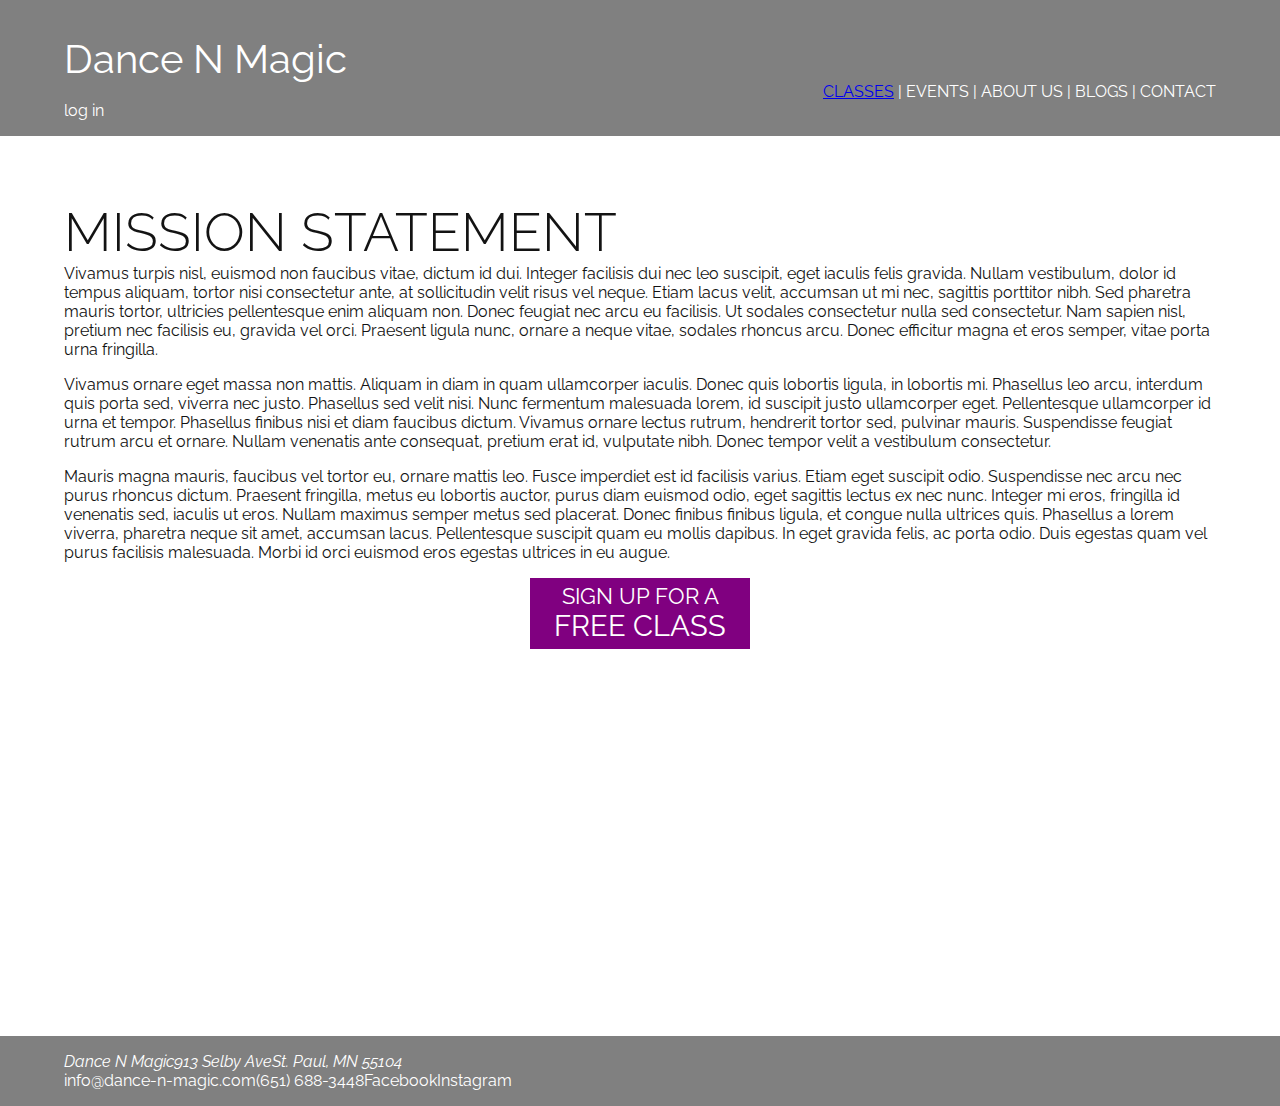
==== index.html @ 7df81874 "First commit" ====
<!DOCTYPE html>
<html lang="en">
  <head>
    <meta charset="utf-8">
    <meta name="viewport" content="width=device-width,initial-scale=1.0">
    <title>Home | Dance N Magic</title>
    <link href="http://fonts.googleapis.com/css?family=Raleway:400,300,700" rel="stylesheet">
    <link href="css/dance.css?updated=11.01.2015" rel="stylesheet">
    <link rel="canonical" href="localhost">
    <!-- Favicons
    link(rel="apple-touch-icon", sizes="57x57", href="/apple-touch-icon-57x57.png")
    link(rel="apple-touch-icon", sizes="60x60", href="/apple-touch-icon-60x60.png")
    link(rel="apple-touch-icon", sizes="72x72", href="/apple-touch-icon-72x72.png")
    link(rel="apple-touch-icon", sizes="76x76", href="/apple-touch-icon-76x76.png")
    link(rel="apple-touch-icon", sizes="114x114", href="/apple-touch-icon-114x114.png")
    link(rel="apple-touch-icon", sizes="120x120", href="/apple-touch-icon-120x120.png")
    link(rel="apple-touch-icon", sizes="144x144", href="/apple-touch-icon-144x144.png")
    link(rel="apple-touch-icon", sizes="152x152", href="/apple-touch-icon-152x152.png")
    link(rel="apple-touch-icon", sizes="180x180", href="/apple-touch-icon-180x180.png")
    link(rel="icon", type="image/png", href="/favicon-32x32.png", sizes="32x32")
    link(rel="icon", type="image/png", href="/android-chrome-192x192.png", sizes="192x192")
    link(rel="icon", type="image/png", href="/favicon-96x96.png", sizes="96x96")
    link(rel="icon", type="image/png", href="/favicon-16x16.png", sizes="16x16")
    link(rel="manifest", href="/manifest.json")
    link(rel="mask-icon", href="/safari-pinned-tab.svg", color="#5bbad5")
    meta(name="msapplication-TileColor", content="#da532c")
    meta(name="msapplication-TileImage", content="/mstile-144x144.png")
    meta(name="theme-color", content="#1d93e8")
    
    -->
    <!-- Twitter
    each val, index in {'card':'summary', 'creator':'@AhoyLemon', 'title':siteTitle, 'description':description, 'image':siteURL+'/img/twitter-card.png', 'url':siteURL}
      meta(name="twitter:" content="")
    -->
    <!-- Open Graph
    each val, index in {'title':siteTitle, 'type':'website', 'url':siteURL, 'image':siteURL+'/img/og-image.png', 'description':description, 'email':'lemon@hirelemon.com'}
      meta(property="og:" content="")
      
    -->
  </head>
  <body>
    <header><img src="" class="hat">
      <div class="inner"><span class="title">Dance N Magic</span>
        <nav><a href="/classes.html">classes</a> | <a>events</a> | <a>about us</a> | <a>blogs</a> | <a>contact</a></nav><a class="log-in"><span>log in</span></a>
      </div>
    </header>
    <main class="home">
      <h1>MISSION STATEMENT</h1>
      <p>Vivamus turpis nisl, euismod non faucibus vitae, dictum id dui. Integer facilisis dui nec leo suscipit, eget iaculis felis gravida. Nullam vestibulum, dolor id tempus aliquam, tortor nisi consectetur ante, at sollicitudin velit risus vel neque. Etiam lacus velit, accumsan ut mi nec, sagittis porttitor nibh. Sed pharetra mauris tortor, ultricies pellentesque enim aliquam non. Donec feugiat nec arcu eu facilisis. Ut sodales consectetur nulla sed consectetur. Nam sapien nisl, pretium nec facilisis eu, gravida vel orci. Praesent ligula nunc, ornare a neque vitae, sodales rhoncus arcu. Donec efficitur magna et eros semper, vitae porta urna fringilla.</p>
      <p>Vivamus ornare eget massa non mattis. Aliquam in diam in quam ullamcorper iaculis. Donec quis lobortis ligula, in lobortis mi. Phasellus leo arcu, interdum quis porta sed, viverra nec justo. Phasellus sed velit nisi. Nunc fermentum malesuada lorem, id suscipit justo ullamcorper eget. Pellentesque ullamcorper id urna et tempor. Phasellus finibus nisi et diam faucibus dictum. Vivamus ornare lectus rutrum, hendrerit tortor sed, pulvinar mauris. Suspendisse feugiat rutrum arcu et ornare. Nullam venenatis ante consequat, pretium erat id, vulputate nibh. Donec tempor velit a vestibulum consectetur.</p>
      <p>Mauris magna mauris, faucibus vel tortor eu, ornare mattis leo. Fusce imperdiet est id facilisis varius. Etiam eget suscipit odio. Suspendisse nec arcu nec purus rhoncus dictum. Praesent fringilla, metus eu lobortis auctor, purus diam euismod odio, eget sagittis lectus ex nec nunc. Integer mi eros, fringilla id venenatis sed, iaculis ut eros. Nullam maximus semper metus sed placerat. Donec finibus finibus ligula, et congue nulla ultrices quis. Phasellus a lorem viverra, pharetra neque sit amet, accumsan lacus. Pellentesque suscipit quam eu mollis dapibus. In eget gravida felis, ac porta odio. Duis egestas quam vel purus facilisis malesuada. Morbi id orci euismod eros egestas ultrices in eu augue.</p>
      <div class="button-holder"><a class="button"><span class="first">SIGN UP FOR A</span><span class="second">FREE CLASS</span></a></div>
    </main>
    <footer>
      <div class="inner"><a class="address">
          <address><span>Dance N Magic</span><span>913 Selby Ave</span><span>St. Paul, MN 55104</span></address></a><a class="email">info@dance-n-magic.com</a><a class="phone">(651) 688-3448</a><a class="facebook">Facebook</a><a class="instagram">Instagram</a></div>
    </footer>
    <script src="https://code.jquery.com/jquery-2.1.3.min.js" type="text/javascript"></script>
    <script src="js/min/dance.min.js?updated=11.01.2015" type="text/javascript"></script>
  </body>
</html>
---- css/dance.css ----
.class-finder:after {
  content: "";
  display: table;
  clear: both;
}

* {
  box-sizing: border-box;
}

a,
abbr,
acronym,
address,
applet,
article,
aside,
audio,
b,
big,
blockquote,
body,
canvas,
caption,
center,
cite,
code,
dd,
del,
details,
dfn,
dialog,
div,
dl,
dt,
em,
embed,
fieldset,
figcaption,
figure,
font,
footer,
form,
h1,
h2,
h3,
h4,
h5,
h6,
header,
hgroup,
hr,
html,
i,
iframe,
img,
ins,
kbd,
label,
legend,
li,
main,
mark,
menu,
meter,
nav,
object,
ol,
output,
p,
pre,
progress,
q,
rp,
rt,
ruby,
s,
samp,
section,
small,
span,
strike,
strong,
sub,
summary,
sup,
table,
tbody,
td,
tfoot,
th,
thead,
time,
tr,
tt,
u,
ul,
var,
video,
xmp {
  border: 0;
  margin: 0;
  padding: 0;
  font-size: 100%;
}

html,
body {
  height: 100%;
}

article,
aside,
details,
figcaption,
figure,
footer,
header,
hgroup,
main,
menu,
nav,
section {
  display: block;
}

b,
strong {
  font-weight: bold;
}

img {
  color: transparent;
  font-size: 0;
  vertical-align: middle;
  -ms-interpolation-mode: bicubic;
}

ul,
ol {
  list-style: none;
}

li {
  display: list-item;
}

table {
  border-collapse: collapse;
  border-spacing: 0;
}

th,
td,
caption {
  font-weight: normal;
  vertical-align: top;
  text-align: left;
}

q {
  quotes: none;
}

q:before,
q:after {
  content: "";
  content: none;
}

sub,
sup,
small {
  font-size: 75%;
}

sub,
sup {
  line-height: 0;
  position: relative;
  vertical-align: baseline;
}

sub {
  bottom: -0.25em;
}

sup {
  top: -0.5em;
}

svg {
  overflow: hidden;
}

body {
  font-family: "Raleway", sans-serif;
  font-size: 16px;
  background-color: 300;
  color: #131313;
  min-height: 105vh;
}

h1, h2, h3 {
  font-weight: 300;
}

h1 {
  font-size: 3.4rem;
}

h2 {
  font-size: 2.5rem;
}

h3 {
  font-size: 1.9rem;
}

p {
  padding-bottom: 1em;
}

.button-holder {
  text-align: center;
}

button, .button {
  display: inline-block;
  background-color: purple;
  color: white;
  font-size: 1.5em;
  padding: 0.25em 1em;
  cursor: pointer;
}

button:hover, .button:hover {
  background-color: #b300b3;
  box-shadow: inset -0.1em -0.1em 0.05em purple;
}

button:active, .button:active {
  background-color: #4d004d;
  box-shadow: inset 0.1em 0.1em 0.05em black;
}

main {
  padding: 4rem;
}

header {
  background: grey;
  color: white;
  padding: 1em 4rem;
}

header .title {
  font-size: 2.5em;
}

header nav {
  text-align: right;
  text-transform: uppercase;
}

footer {
  background-color: grey;
  color: white;
  padding: 1em 4rem;
}

main.classes {
  background-color: #efefdf;
}

.class-finder {
  background: white;
  width: auto;
  margin-left: auto;
  margin-right: auto;
  margin-bottom: 2rem;
  max-width: 40rem;
}

.class-finder .cover {
  float: left;
}

.class-finder .criteria {
  float: left;
  padding: 0.5em;
}

.class-finder .criteria.age {
  width: 5rem;
}

.class-finder .criteria input, .class-finder .criteria select {
  display: block;
  width: 100%;
  font-size: 1.5em;
  font-family: "Raleway", sans-serif;
  padding: 0.25em;
}

.class-finder .criteria label {
  display: block;
}

.class-listing {
  display: -webkit-box;
  display: -webkit-flex;
  display: -moz-flex;
  display: -ms-flexbox;
  display: flex;
  flex-direction: row;
  -webkit-flex-wrap: wrap;
  -moz-flex-wrap: wrap;
  flex-wrap: wrap;
  -webkit-box-align: strech;
  -ms-flex-align: strech;
  align-items: strech;
  margin-left: -1em;
  margin-right: -1em;
}

.featured-class {
  flex-basis: 100%;
  flex-grow: 1;
  flex-shrink: 1;
  align-self: auto;
  margin-left: 1em;
  margin-right: 1em;
  margin-bottom: 2em;
  background-color: white;
  padding: 2em;
}

.featured-class h3 {
  padding-bottom: 0.5em;
}

.featured-class .cover {
  float: left;
  margin-right: 1rem;
}

.featured-class .button-holder {
  text-align: right;
}

.class {
  flex-basis: calc(33.3333% - 2em);
  flex-grow: 1;
  flex-shrink: 1;
  align-self: auto;
  margin-left: 1em;
  margin-right: 1em;
  margin-bottom: 2em;
  background-color: white;
  padding: 1em;
  position: relative;
  padding-bottom: 6em;
}

.class h3 {
  margin-bottom: 0.5em;
}

.class .audience {
  display: -webkit-box;
  display: -webkit-flex;
  display: -moz-flex;
  display: -ms-flexbox;
  display: flex;
  flex-direction: row;
  -webkit-flex-wrap: wrap;
  -moz-flex-wrap: wrap;
  flex-wrap: wrap;
  -webkit-box-align: strech;
  -ms-flex-align: strech;
  align-items: strech;
  margin-bottom: 0.5em;
}

.class .audience .days {
  flex-basis: 33.3333%;
  flex-grow: 1;
  flex-shrink: 1;
  align-self: auto;
}

.class .audience .days span {
  font-weight: 700;
}

.class .audience .age-range {
  flex-basis: 33.3333%;
  flex-grow: 1;
  flex-shrink: 1;
  align-self: auto;
}

.class .audience .age-range .age {
  font-weight: 700;
}

.class .cover {
  width: 100%;
  height: auto;
  margin-bottom: 0.5rem;
}

.class .under-summary {
  display: -webkit-box;
  display: -webkit-flex;
  display: -moz-flex;
  display: -ms-flexbox;
  display: flex;
  flex-direction: row;
  -webkit-flex-wrap: wrap;
  -moz-flex-wrap: wrap;
  flex-wrap: wrap;
  -webkit-box-align: strech;
  -ms-flex-align: strech;
  align-items: strech;
  position: absolute;
  right: 1em;
  bottom: 1em;
  left: 1em;
}

.class .under-summary > * {
  flex-basis: 50%;
  flex-grow: 1;
  flex-shrink: 1;
  align-self: auto;
  margin-bottom: 0.5em;
}

.class .under-summary .signup {
  text-align: right;
}

.class .price {
  font-size: 1.5em;
  line-height: 200%;
}

.class.inactive {
  background-color: rgba(0, 0, 0, 0.2);
}

.class.active {
  background-color: rgba(255, 255, 0, 0.2);
}

main.home {
  padding: 4rem;
  background-image: url("https://unsplash.it/1600/800");
  background-size: cover;
  background-position: center;
  background-repeat: no-repeat;
  height: 100vh;
}

main.home .button {
  text-align: center;
}

main.home .button span {
  display: block;
}

main.home .button .first {
  font-size: 0.9em;
}

main.home .button .second {
  font-size: 1.2em;
}
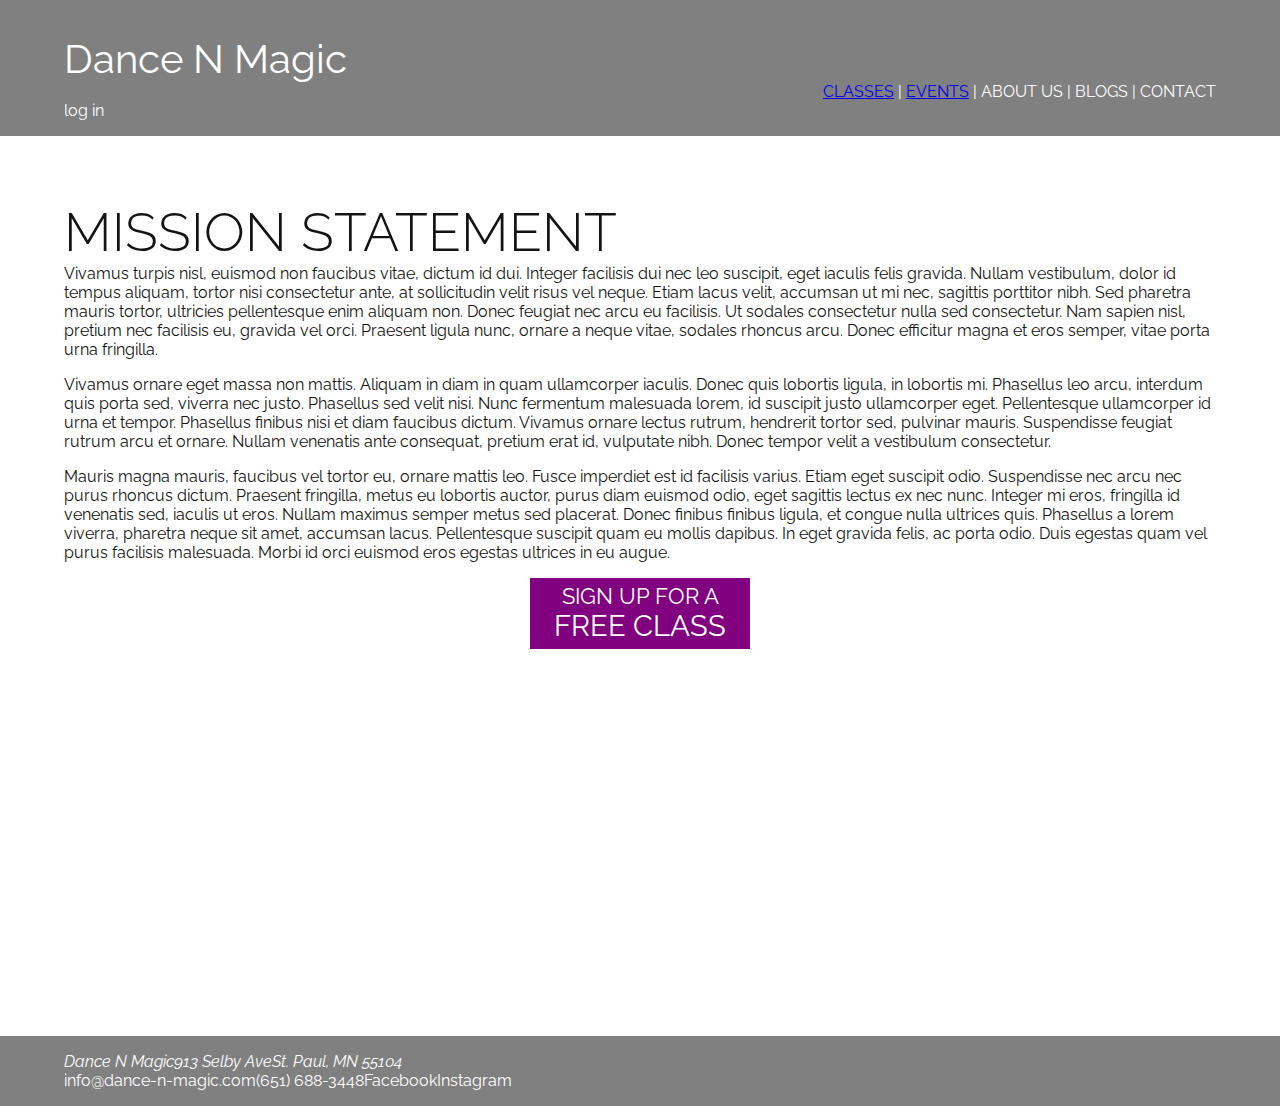
==== commit e1dd610a: "I think I'm good for tonight." ====
--- a/index.html
+++ b/index.html
@@ -41,7 +41,7 @@
   <body>
     <header><img src="" class="hat">
       <div class="inner"><span class="title">Dance N Magic</span>
-        <nav><a href="/classes.html">classes</a> | <a>events</a> | <a>about us</a> | <a>blogs</a> | <a>contact</a></nav><a class="log-in"><span>log in</span></a>
+        <nav><a href="/classes.html">classes</a> | <a href="/events.html">events</a> | <a>about us</a> | <a>blogs</a> | <a>contact</a></nav><a class="log-in"><span>log in</span></a>
       </div>
     </header>
     <main class="home">
--- a/css/dance.css
+++ b/css/dance.css
@@ -198,7 +198,6 @@
   font-size: 16px;
   background-color: 300;
   color: #131313;
-  min-height: 105vh;
 }
 
 h1, h2, h3 {
@@ -232,6 +231,7 @@
   font-size: 1.5em;
   padding: 0.25em 1em;
   cursor: pointer;
+  text-decoration: none;
 }
 
 button:hover, .button:hover {
@@ -438,6 +438,10 @@
   margin-bottom: 0.5em;
 }
 
+.class .under-summary .tuition {
+  max-width: 3em;
+}
+
 .class .under-summary .signup {
   text-align: right;
 }
@@ -453,6 +457,152 @@
 
 .class.active {
   background-color: rgba(255, 255, 0, 0.2);
+}
+
+.classpage .cover {
+  float: right;
+  margin-left: 1rem;
+  margin-bottom: 1rem;
+}
+
+.classpage .audience {
+  display: -webkit-box;
+  display: -webkit-flex;
+  display: -moz-flex;
+  display: -ms-flexbox;
+  display: flex;
+  flex-direction: row;
+  -webkit-flex-wrap: wrap;
+  -moz-flex-wrap: wrap;
+  flex-wrap: wrap;
+  -webkit-box-align: strech;
+  -ms-flex-align: strech;
+  align-items: strech;
+  margin-bottom: 1em;
+}
+
+.classpage .audience > * {
+  flex-basis: 33.3333%;
+  flex-grow: 1;
+  flex-shrink: 1;
+  align-self: auto;
+}
+
+.classpage .under-summary {
+  display: -webkit-box;
+  display: -webkit-flex;
+  display: -moz-flex;
+  display: -ms-flexbox;
+  display: flex;
+  flex-direction: row;
+  -webkit-flex-wrap: wrap;
+  -moz-flex-wrap: wrap;
+  flex-wrap: wrap;
+  -webkit-box-align: strech;
+  -ms-flex-align: strech;
+  align-items: strech;
+  margin-bottom: 2em;
+  clear: both;
+}
+
+.classpage .under-summary .duration {
+  flex-basis: 25%;
+  flex-grow: 1;
+  flex-shrink: 1;
+  align-self: auto;
+  padding-top: 1em;
+}
+
+.classpage .under-summary .times {
+  flex-basis: 25%;
+  flex-grow: 1;
+  flex-shrink: 1;
+  align-self: auto;
+  padding-top: 1em;
+}
+
+.classpage .under-summary .tuition {
+  flex-basis: 3em;
+  flex-grow: 1;
+  flex-shrink: 1;
+  align-self: auto;
+}
+
+.classpage .under-summary .price {
+  font-size: 2em;
+}
+
+.classpage .under-summary .register-holder {
+  text-align: right;
+}
+
+.classpage blockquote cite {
+  display: block;
+  text-align: right;
+}
+
+.classpage blockquote cite:before {
+  content: '\2014';
+}
+
+main.events {
+  background-color: #efefdf;
+}
+
+main.events h1 {
+  margin-bottom: 0.5em;
+}
+
+.event-listing {
+  display: -webkit-box;
+  display: -webkit-flex;
+  display: -moz-flex;
+  display: -ms-flexbox;
+  display: flex;
+  flex-direction: row;
+  -webkit-flex-wrap: wrap;
+  -moz-flex-wrap: wrap;
+  flex-wrap: wrap;
+  -webkit-box-align: strech;
+  -ms-flex-align: strech;
+  align-items: strech;
+  margin-left: -1em;
+  margin-right: -1em;
+}
+
+.event {
+  flex-basis: calc(33.3333% - 2em);
+  flex-grow: 1;
+  flex-shrink: 1;
+  align-self: auto;
+  margin-left: 1em;
+  margin-right: 1em;
+  margin-bottom: 2em;
+  background-color: white;
+  padding: 1em;
+  position: relative;
+}
+
+.event h3 {
+  margin-bottom: 0.5em;
+}
+
+.event .cover {
+  margin-bottom: 0.5rem;
+}
+
+.event time {
+  display: block;
+}
+
+.event .cost {
+  float: right;
+  font-size: 2em;
+}
+
+.event .button {
+  width: 100%;
+  text-align: center;
 }
 
 main.home {
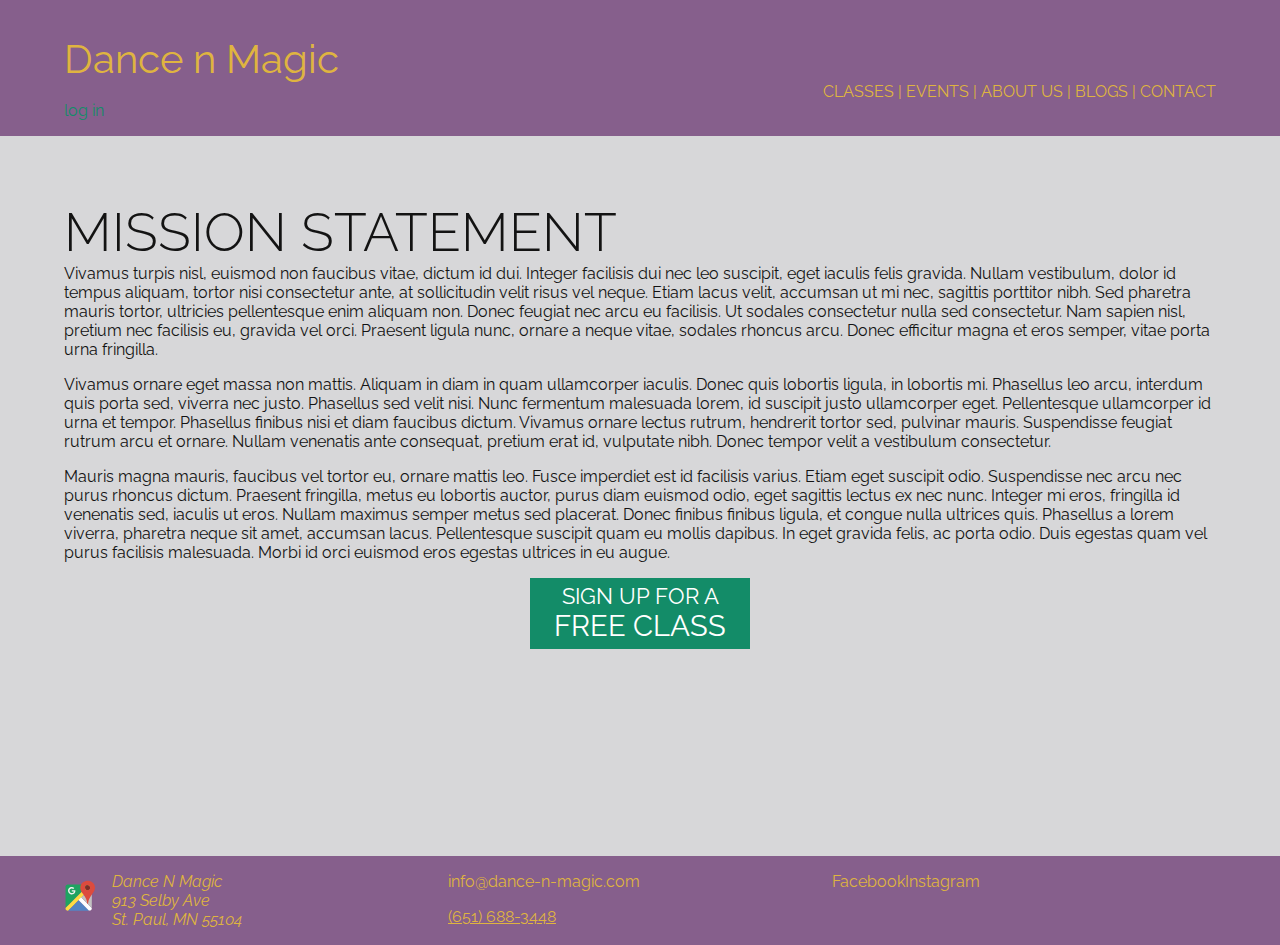
==== commit aa652106: "Just kidding! More work." ====
--- a/index.html
+++ b/index.html
@@ -40,7 +40,7 @@
   </head>
   <body>
     <header><img src="" class="hat">
-      <div class="inner"><span class="title">Dance N Magic</span>
+      <div class="inner"><span class="title">Dance n Magic</span>
         <nav><a href="/classes.html">classes</a> | <a href="/events.html">events</a> | <a>about us</a> | <a>blogs</a> | <a>contact</a></nav><a class="log-in"><span>log in</span></a>
       </div>
     </header>
@@ -49,11 +49,15 @@
       <p>Vivamus turpis nisl, euismod non faucibus vitae, dictum id dui. Integer facilisis dui nec leo suscipit, eget iaculis felis gravida. Nullam vestibulum, dolor id tempus aliquam, tortor nisi consectetur ante, at sollicitudin velit risus vel neque. Etiam lacus velit, accumsan ut mi nec, sagittis porttitor nibh. Sed pharetra mauris tortor, ultricies pellentesque enim aliquam non. Donec feugiat nec arcu eu facilisis. Ut sodales consectetur nulla sed consectetur. Nam sapien nisl, pretium nec facilisis eu, gravida vel orci. Praesent ligula nunc, ornare a neque vitae, sodales rhoncus arcu. Donec efficitur magna et eros semper, vitae porta urna fringilla.</p>
       <p>Vivamus ornare eget massa non mattis. Aliquam in diam in quam ullamcorper iaculis. Donec quis lobortis ligula, in lobortis mi. Phasellus leo arcu, interdum quis porta sed, viverra nec justo. Phasellus sed velit nisi. Nunc fermentum malesuada lorem, id suscipit justo ullamcorper eget. Pellentesque ullamcorper id urna et tempor. Phasellus finibus nisi et diam faucibus dictum. Vivamus ornare lectus rutrum, hendrerit tortor sed, pulvinar mauris. Suspendisse feugiat rutrum arcu et ornare. Nullam venenatis ante consequat, pretium erat id, vulputate nibh. Donec tempor velit a vestibulum consectetur.</p>
       <p>Mauris magna mauris, faucibus vel tortor eu, ornare mattis leo. Fusce imperdiet est id facilisis varius. Etiam eget suscipit odio. Suspendisse nec arcu nec purus rhoncus dictum. Praesent fringilla, metus eu lobortis auctor, purus diam euismod odio, eget sagittis lectus ex nec nunc. Integer mi eros, fringilla id venenatis sed, iaculis ut eros. Nullam maximus semper metus sed placerat. Donec finibus finibus ligula, et congue nulla ultrices quis. Phasellus a lorem viverra, pharetra neque sit amet, accumsan lacus. Pellentesque suscipit quam eu mollis dapibus. In eget gravida felis, ac porta odio. Duis egestas quam vel purus facilisis malesuada. Morbi id orci euismod eros egestas ultrices in eu augue.</p>
-      <div class="button-holder"><a class="button"><span class="first">SIGN UP FOR A</span><span class="second">FREE CLASS</span></a></div>
+      <div class="button-holder"><a href="/classes.html" class="button"><span class="first">SIGN UP FOR A</span><span class="second">FREE CLASS</span></a></div>
     </main>
     <footer>
-      <div class="inner"><a class="address">
-          <address><span>Dance N Magic</span><span>913 Selby Ave</span><span>St. Paul, MN 55104</span></address></a><a class="email">info@dance-n-magic.com</a><a class="phone">(651) 688-3448</a><a class="facebook">Facebook</a><a class="instagram">Instagram</a></div>
+      <div class="inner">
+        <section><a class="address"><img src="/svg/gmap.svg" class="logo">
+            <address><span>Dance N Magic</span><span>913 Selby Ave</span><span>St. Paul, MN 55104</span></address></a></section>
+        <section class="contact"><a class="email">info@dance-n-magic.com</a><a href="tel:651-688-3448" class="phone">(651) 688-3448</a></section>
+        <section><a class="facebook">Facebook</a><a class="instagram">Instagram</a></section>
+      </div>
     </footer>
     <script src="https://code.jquery.com/jquery-2.1.3.min.js" type="text/javascript"></script>
     <script src="js/min/dance.min.js?updated=11.01.2015" type="text/javascript"></script>
--- a/css/dance.css
+++ b/css/dance.css
@@ -196,7 +196,7 @@
 body {
   font-family: "Raleway", sans-serif;
   font-size: 16px;
-  background-color: 300;
+  background-color: #D7D7D9;
   color: #131313;
 }
 
@@ -226,7 +226,7 @@
 
 button, .button {
   display: inline-block;
-  background-color: purple;
+  background-color: #138C68;
   color: white;
   font-size: 1.5em;
   padding: 0.25em 1em;
@@ -235,13 +235,17 @@
 }
 
 button:hover, .button:hover {
-  background-color: #b300b3;
-  box-shadow: inset -0.1em -0.1em 0.05em purple;
+  background-color: #19b989;
+  box-shadow: inset -0.1em -0.1em 0.05em #138C68;
 }
 
 button:active, .button:active {
-  background-color: #4d004d;
+  background-color: #0d5f47;
   box-shadow: inset 0.1em 0.1em 0.05em black;
+}
+
+a {
+  color: #138C68;
 }
 
 main {
@@ -249,8 +253,8 @@
 }
 
 header {
-  background: grey;
-  color: white;
+  background: #865F8C;
+  color: #DFB440;
   padding: 1em 4rem;
 }
 
@@ -263,14 +267,72 @@
   text-transform: uppercase;
 }
 
+header nav a {
+  color: #DFB440;
+  text-decoration: none;
+}
+
+header nav a:hover {
+  font-weight: 700;
+}
+
 footer {
-  background-color: grey;
-  color: white;
+  background-color: #865F8C;
+  color: #DFB440;
   padding: 1em 4rem;
 }
 
-main.classes {
-  background-color: #efefdf;
+footer a {
+  color: #DFB440;
+}
+
+footer .inner {
+  display: -webkit-box;
+  display: -webkit-flex;
+  display: -moz-flex;
+  display: -ms-flexbox;
+  display: flex;
+  flex-direction: row;
+  -webkit-flex-wrap: wrap;
+  -moz-flex-wrap: wrap;
+  flex-wrap: wrap;
+  -webkit-box-align: strech;
+  -ms-flex-align: strech;
+  align-items: strech;
+}
+
+footer .inner section {
+  flex-basis: 33.3333%;
+  flex-grow: 1;
+  flex-shrink: 1;
+  align-self: auto;
+}
+
+footer .address {
+  position: relative;
+}
+
+footer .address span {
+  display: block;
+}
+
+footer .address img.logo {
+  width: 2rem;
+  width: 2rem;
+  position: absolute;
+  top: 0.5rem;
+}
+
+footer .address address {
+  margin-left: 3em;
+}
+
+footer .contact a {
+  display: block;
+}
+
+footer .contact a.email {
+  margin-bottom: 1em;
 }
 
 .class-finder {
@@ -365,6 +427,15 @@
 
 .class h3 {
   margin-bottom: 0.5em;
+}
+
+.class h3 a {
+  text-decoration: none;
+  display: block;
+}
+
+.class h3 a:hover {
+  text-decoration: underline;
 }
 
 .class .audience {
@@ -545,10 +616,6 @@
   content: '\2014';
 }
 
-main.events {
-  background-color: #efefdf;
-}
-
 main.events h1 {
   margin-bottom: 0.5em;
 }
@@ -605,13 +672,29 @@
   text-align: center;
 }
 
+.special-event {
+  flex-basis: calc(33.3333% - 2em);
+  flex-grow: 1;
+  flex-shrink: 1;
+  align-self: auto;
+  margin-left: 1em;
+  margin-right: 1em;
+  margin-bottom: 2em;
+}
+
+.special-event .inner {
+  padding: 1em;
+  color: white;
+  text-shadow: 1px 1px 1px black;
+}
+
 main.home {
   padding: 4rem;
   background-image: url("https://unsplash.it/1600/800");
   background-size: cover;
   background-position: center;
   background-repeat: no-repeat;
-  height: 100vh;
+  height: 80vh;
 }
 
 main.home .button {
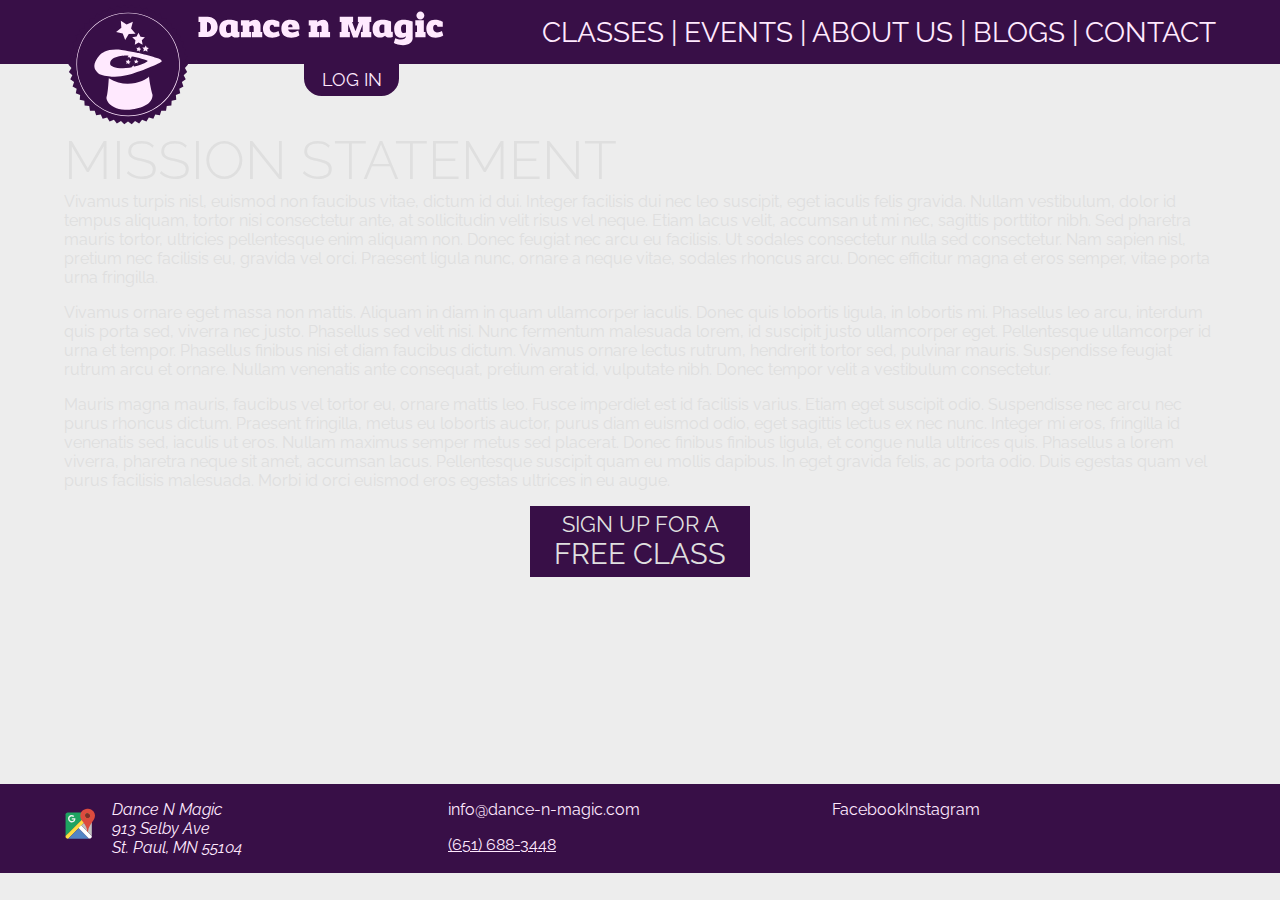
==== commit a8c5257a: "Color changes." ====
--- a/index.html
+++ b/index.html
@@ -39,10 +39,28 @@
     -->
   </head>
   <body>
-    <header><img src="" class="hat">
-      <div class="inner"><span class="title">Dance n Magic</span>
-        <nav><a href="/classes.html">classes</a> | <a href="/events.html">events</a> | <a>about us</a> | <a>blogs</a> | <a>contact</a></nav><a class="log-in"><span>log in</span></a>
-      </div>
+    <header><a href="/">
+        <svg xmlns="http://www.w3.org/2000/svg" viewBox="0 0 100 100" class="hat">
+          <g class="background">
+            <circle cx="50" cy="50.4" r="41.9" class="bg"></circle>
+          </g>
+          <g class="foreground">
+            <path d="M94.5 53.1l2.4-2.8-2.4-2.8 2-3.1-2.7-2.4 1.6-3.3-3-2.1 1.2-3.5-3.2-1.7.7-3.6-3.4-1.3.3-3.7-3.6-.8-.2-3.7-3.6-.4-.6-3.6h-3.7l-1.1-3.5-3.6.5L70 8.1l-3.5 1L64.6 6l-3.4 1.4-2.3-2.9-3.2 1.8-2.6-2.5L50.2 6l-2.9-2.2-2.6 2.5-3.2-1.8-2.3 2.9L35.8 6l-2 3-3.5-1-1.5 3.3-3.6-.5-1.2 3.6h-3.7l-.6 3.6-3.6.4-.2 3.6-3.6.9.3 3.7-3.4 1.3.7 3.6-3.2 1.7 1.2 3.5-3 2.1L6.5 42l-2.7 2.5 2 3.1-2.4 2.8 2.4 2.8-2 3.1 2.7 2.5L4.9 62l3 2.1-1.2 3.5 3.2 1.7-.7 3.6 3.4 1.3-.3 3.7 3.6.9.2 3.7 3.6.4.6 3.6H24l1.1 3.5 3.6-.5 1.5 3.3 3.5-1 1.9 3.1 3.4-1.4 2.3 2.9 3.2-1.8 2.6 2.5 2.9-2.2 2.9 2.2 2.6-2.5 3.2 1.8 2.3-2.9 3.4 1.4 1.9-3.1 3.5 1 1.5-3.3 3.6.5 1.1-3.5h3.7l.6-3.6 3.6-.4.2-3.7 3.6-.9-.3-3.7 3.4-1.3-.7-3.6 3.2-1.7-1.2-3.5 3-2.1-1.6-3.3 2.7-2.5-1.7-3.1zM50.1 90.8c-22.3 0-40.4-18.1-40.4-40.4C9.7 28 27.8 9.9 50.1 9.9c22.3 0 40.4 18.1 40.4 40.4.1 22.4-18 40.5-40.4 40.5z" class="fg"></path>
+            <path d="M53.7 44.1l-1 .3-.5 1.6-1-1.3h-1.6l.9-1.2c-.8-.1-1.4-.2-1.9-.2 0 0-14.1.2-12.4 7.2.4 1 4.5 3.7 14.8 2.5.8-.2 1.6-.3 2.4-.6l-.5-.7h.9l.6-.7.2.9.4.1c3.3-.9 6.7-2.1 8.2-2.8 1.1-.7 2.6-1.2 1.9-1.9-1.4-.7-6.9-2.3-11.4-3.2zM51 49v1.4l-1.1-.9-1.4.4.5-1.3-.8-1.2 1.4.1.9-1.1.4 1.4 1.3.5-1.2.7zm6.5.7l-1.1-.6-1.2.5.3-1.2-.9-.9 1.3-.1.6-1.1.5 1.2 1.3.2-1 .8.2 1.2z" class="fg"></path>
+            <path d="M50.1 10.4c-22 0-39.9 17.9-39.9 39.9s17.9 39.9 39.9 39.9S90 72.3 90 50.3 72.2 10.4 50.1 10.4zm14.5 26.7l1.7.4-1.3 1.1.2 1.8-1.5-.9-1.7.7.4-1.7-1.2-1.3 1.8-.1.9-1.5.7 1.5zm-6.4-11.5l1.6 3.1 3.4.4-2.4 2.4.6 3.4-3.1-1.6-3 1.6.5-3.4-2.5-2.4 3.4-.5 1.5-3zm-1.7 11.8l1.4.1.9-1.1.3 1.3 1.3.5-1.2.8-.1 1.4-1-.9-1.3.4.5-1.3-.8-1.2zM44.4 16.2l4.5 2.9 4.9-2.1-1.4 5.2 3.5 4.1-5.3.3-2.8 4.6-1.9-5-5.2-1.2 4.1-3.4-.4-5.4zm6.1 69.6c-15.9 0-17.5-8.6-17.3-9.7 1.1-2.2 1.8-15 1.8-15 14.1 9.2 29.7 1.4 31.4-1.3.2 2.8 1.4 9.6 2.8 14.5 0 9.3-14.5 11.3-18.7 11.5zm25.7-37.5s-6.8 4.1-21.7 9c-2.9.9-11.5 3.7-19.8 2.2-4.4-.7-7.4-.6-10.1-4.9-.7-1.4-2.6-4.7 3.2-11.5 2.3-1.8 5.8-5.3 17.2-4.1 7.5 1.2 14.6 2.7 14.6 2.7s5.2 1.1 8.6 2.2c3.4 1.2 9.2 2.2 8 4.4z" class="fg"></path>
+          </g>
+        </svg>
+        <!--
+        svg.hat(xmlns="http://www.w3.org/2000/svg" viewBox="0 0 100 100")
+          path(d="M29.4 63.7s-1 17.8-2.5 20.9c-.3 1.5 1.9 13.5 24 13.5 5.9-.2 26.1-3.1 26-16C75 75.3 73.3 65.8 73 62c-2.4 3.7-24 14.5-43.6 1.7zM75.5 40c-4.8-1.5-12-3.1-12-3.1s-9.8-2-20.3-3.7c-15.7-1.8-20.6 3.1-23.8 5.7-8.1 9.5-5.3 14-4.4 15.9 3.9 5.9 8 5.8 14.1 6.8 11.5 2 23.4-1.9 27.5-3.2C77.3 51.7 86.7 46 86.7 46c1.7-3.1-6.4-4.5-11.2-6zm-6.9 7.3c-3.1 1.4-11.1 4.1-17 5.2-14.3 1.8-20-2-20.6-3.4C28.7 39.3 48.3 39 48.3 39c4.7.1 20.1 4 22.9 5.5 1 1.1-1 1.8-2.6 2.8zM61.7 14.4l2.1 4.3 4.8.6-3.4 3.4.9 4.7-4.3-2.2-4.2 2.3.8-4.7-3.5-3.3 4.7-.7M42.5 1.3l6.3 4.1 6.8-2.9-1.8 7.2 4.8 5.6-7.4.4-3.9 6.4-2.7-6.9-7.2-1.7 5.7-4.8M73 30.9l-1.9 1.6.3 2.5-2.1-1.3-2.3 1 .6-2.4-1.7-1.9 2.5-.2 1.3-2.1.9 2.3M59.4 30.8l1.8.2 1.2-1.5.5 1.8 1.7.7-1.6 1-.1 1.9-1.4-1.3-1.8.5.7-1.7")
+          path(d="M50.3 37l2.1.7 1.8-1.4v2.3l1.9 1.3-2.1.7-.7 2.2-1.3-1.9-2.3.1 1.3-1.8M56.6 44.7l1.8-.1.9-1.6.7 1.6 1.7.4-1.3 1.1.2 1.8-1.5-.9-1.6.8.4-1.8M48.2 48.2l.7-1.8-1.1-1.6 1.9.1 1.2-1.6.5 1.9 1.9.6-1.6 1.1-.1 2-1.5-1.2M54.5 53l.5-1.2-.7-1.1 1.3.1.7-1.1.4 1.3 1.2.4-1.1.7v1.3l-1-.8")
+        -->
+        <svg xmlns="http://www.w3.org/2000/svg" viewBox="0 0 300 47.1" class="logotype">
+          <path d="M7.6 28h2V16.4h-2v-6.2h10.7c7 0 11.8 5 11.8 11.9 0 7-4.8 11.9-11.8 11.9H7.6v-6zm10-11.6V28c2.1-.2 4.7-1.9 4.7-5.8s-2.4-5.6-4.7-5.8zM31.9 24.8c0-8.2 5.5-11 12.2-11 5.1 0 9.5 2.1 9.5 2.1v10.7c0 1.5 1 1.6 2 1.3v6s-1.5.8-4.3.8c-2.5 0-3.9-.9-4.7-2.2-1.8 1.5-4 2.2-6 2.2-4.5 0-8.7-2.9-8.7-9.9zm13.7-5.1s-1-.5-2.3-.5c-1.6 0-3.5 1-3.5 5 0 4.1 1.6 5.1 3.3 5.1.9 0 1.8-.3 2.5-.6v-9zM72.2 22.4c0-1.1-.7-1.8-1.7-1.8-1.3 0-2.7.9-3.3 1.3V28h2.1v6.2h-12V28h2.1v-7.5h-2.1v-6.2h10v2.3c1.5-1.3 3.8-2.8 7.2-2.8 4.2 0 5.8 3.8 5.8 6.7V28h2v6.2H70.2V28h2.1v-5.6zM93 13.8c5.9 0 9.4 2.5 9.4 2.5V22h-6.2s-.2-2.5-2.4-2.5c-1.8 0-2.7 1.6-2.7 4.3 0 3.1 2.2 4.8 4.4 4.8 3 0 5.9-1.7 5.9-1.7l1.6 5.3s-3.3 2.6-8.9 2.6c-6.4 0-11-3.7-11-10.5.1-6.6 4.1-10.5 9.9-10.5zM124.5 26.5l1.4 5.4s-3.1 2.9-9.5 2.9c-6.7 0-11.7-3-11.7-10.5 0-7.7 5-10.5 10.5-10.5 8.1 0 10.8 4 10.8 9.6 0 .6 0 1.1-.1 1.7h-13.2c.5 2.7 2.6 3.5 5.1 3.5 3.5-.1 6.7-2.1 6.7-2.1zm-6.7-3.9c0-2.6-1-3.5-2.5-3.5s-2.5.8-2.7 3.5h5.2zM151.9 22.4c0-1.1-.7-1.8-1.8-1.8-1.3 0-2.7.9-3.3 1.3V28h2.1v6.2h-12.1V28h2.1v-7.5h-2.1v-6.2h10v2.3c1.5-1.3 3.8-2.8 7.2-2.8 4.2 0 5.8 3.8 5.8 6.7V28h2v6.2h-12.1V28h2.1v-5.6zM173.1 10.3h15.7v6.2h-1.2l4 10.8 4-10.8h-1.2v-6.2h15.7v6.2h-2V28h2v6.2H198V28h2v-9.1l-5.8 15.7h-5.4L183 18.8V28h2v6.2h-11.9V28h2V16.4h-2v-6.1zM211.6 24.8c0-8.2 5.5-11 12.2-11 5.1 0 9.5 2.1 9.5 2.1v10.7c0 1.5 1 1.6 2 1.3v6s-1.5.8-4.3.8c-2.5 0-3.9-.9-4.7-2.2-1.8 1.5-4 2.2-6 2.2-4.5 0-8.7-2.9-8.7-9.9zm13.8-5.1s-1-.5-2.3-.5c-1.6 0-3.5 1-3.5 5 0 4.1 1.6 5.1 3.3 5.1.9 0 1.8-.3 2.5-.6v-9zM258.7 35c0 5.3-4.1 8.6-11.4 8.6-6.3 0-10.8-2.5-10.8-2.5l1.7-5.6c5 2.4 12.5 2 12.5-2.1V33c-1.5 1.2-3.4 1.8-5.3 1.8-5.1 0-8.5-3.1-8.5-10.6 0-7.6 5.4-10.4 10.9-10.4s10.8 2.1 10.8 2.1V35zm-7.9-15.3s-1.1-.5-2.5-.5c-1.6 0-3.3 1-3.3 5 0 6.4 4.1 5.3 5.8 4.5v-9zM261.7 28h2v-7.5h-2v-6.2h10V28h2v6.2h-12V28zm5.9-24c2.6 0 4.7 2.1 4.7 4.7s-2.1 4.7-4.7 4.7c-2.5 0-4.6-2-4.6-4.7.1-2.6 2.1-4.7 4.6-4.7zM284.5 13.8c5.9 0 9.4 2.5 9.4 2.5V22h-6.2s-.2-2.5-2.4-2.5c-1.8 0-2.7 1.6-2.7 4.3 0 3.1 2.2 4.8 4.4 4.8 3 0 5.9-1.7 5.9-1.7l1.6 5.3s-3.3 2.6-8.9 2.6c-6.4 0-11-3.7-11-10.5.1-6.6 4-10.5 9.9-10.5z"></path>
+        </svg></a>
+      <div class="inner">
+        <nav><a href="/classes.html">classes</a> | <a href="/events.html">events</a> | <a>about us</a> | <a>blogs</a> | <a>contact</a></nav>
+      </div><a class="log-in">LOG IN</a>
     </header>
     <main class="home">
       <h1>MISSION STATEMENT</h1>
--- a/css/dance.css
+++ b/css/dance.css
@@ -196,7 +196,7 @@
 body {
   font-family: "Raleway", sans-serif;
   font-size: 16px;
-  background-color: #D7D7D9;
+  background-color: #ededed;
   color: #131313;
 }
 
@@ -226,8 +226,8 @@
 
 button, .button {
   display: inline-block;
-  background-color: #138C68;
-  color: white;
+  background-color: #380f47;
+  color: #dfdfdf;
   font-size: 1.5em;
   padding: 0.25em 1em;
   cursor: pointer;
@@ -235,17 +235,17 @@
 }
 
 button:hover, .button:hover {
-  background-color: #19b989;
-  box-shadow: inset -0.1em -0.1em 0.05em #138C68;
+  background-color: #591871;
+  box-shadow: inset -0.2em -0.2em 0.1em #380f47;
 }
 
 button:active, .button:active {
-  background-color: #0d5f47;
-  box-shadow: inset 0.1em 0.1em 0.05em black;
+  background-color: #2c0c38;
+  box-shadow: inset 0.2em 0.2em 0.1em black;
 }
 
 a {
-  color: #138C68;
+  color: #380f47;
 }
 
 main {
@@ -253,9 +253,39 @@
 }
 
 header {
-  background: #865F8C;
-  color: #DFB440;
+  background: #380f47;
+  color: #ffe9fe;
   padding: 1em 4rem;
+  position: relative;
+  height: 4rem;
+}
+
+header .hat {
+  height: 8rem;
+  width: 8rem;
+  position: absolute;
+  left: 4rem;
+  bottom: -1rem;
+  top: 0;
+}
+
+header .hat .bg {
+  fill: #ffe9fe;
+}
+
+header .hat .fg {
+  fill: #380f47;
+}
+
+header .logotype {
+  position: absolute;
+  width: 20vw;
+  left: 12rem;
+  top: 0.5rem;
+}
+
+header .logotype * {
+  fill: #ffe9fe;
 }
 
 header .title {
@@ -265,10 +295,11 @@
 header nav {
   text-align: right;
   text-transform: uppercase;
+  font-size: 1.75em;
 }
 
 header nav a {
-  color: #DFB440;
+  color: #ffe9fe;
   text-decoration: none;
 }
 
@@ -276,14 +307,38 @@
   font-weight: 700;
 }
 
+header a.log-in {
+  position: absolute;
+  top: 4rem;
+  left: 19rem;
+  display: block;
+  background-color: #380f47;
+  color: #ffe9fe;
+  padding: 0.3em 1em;
+  border-bottom-left-radius: 1em;
+  border-bottom-right-radius: 1em;
+  font-size: 1.1em;
+  cursor: pointer;
+}
+
+header a.log-in:hover {
+  background-color: #591871;
+  /*box-shadow: inset -0.2em -0.2em 0.2em $header-bg;*/
+}
+
+header a.log-in:active {
+  backround-color: black;
+  box-shadow: inset 0.2em 0.2em 0.2em black;
+}
+
 footer {
-  background-color: #865F8C;
-  color: #DFB440;
+  background-color: #380f47;
+  color: #ffe9fe;
   padding: 1em 4rem;
 }
 
 footer a {
-  color: #DFB440;
+  color: #ffe9fe;
 }
 
 footer .inner {
@@ -338,8 +393,6 @@
 .class-finder {
   background: white;
   width: auto;
-  margin-left: auto;
-  margin-right: auto;
   margin-bottom: 2rem;
   max-width: 40rem;
 }
@@ -425,6 +478,17 @@
   padding-bottom: 6em;
 }
 
+.class .img-cover {
+  position: absolute;
+  top: 0;
+  right: 0;
+  bottom: 0;
+  left: 0;
+  background-size: cover;
+  background-repeat: no-repeat;
+  opacity: 0.35;
+}
+
 .class h3 {
   margin-bottom: 0.5em;
 }
@@ -480,6 +544,10 @@
   width: 100%;
   height: auto;
   margin-bottom: 0.5rem;
+  position: absolute;
+  top: 0;
+  left: 0;
+  opacity: 0.5;
 }
 
 .class .under-summary {
@@ -695,6 +763,7 @@
   background-position: center;
   background-repeat: no-repeat;
   height: 80vh;
+  color: #dfdfdf;
 }
 
 main.home .button {
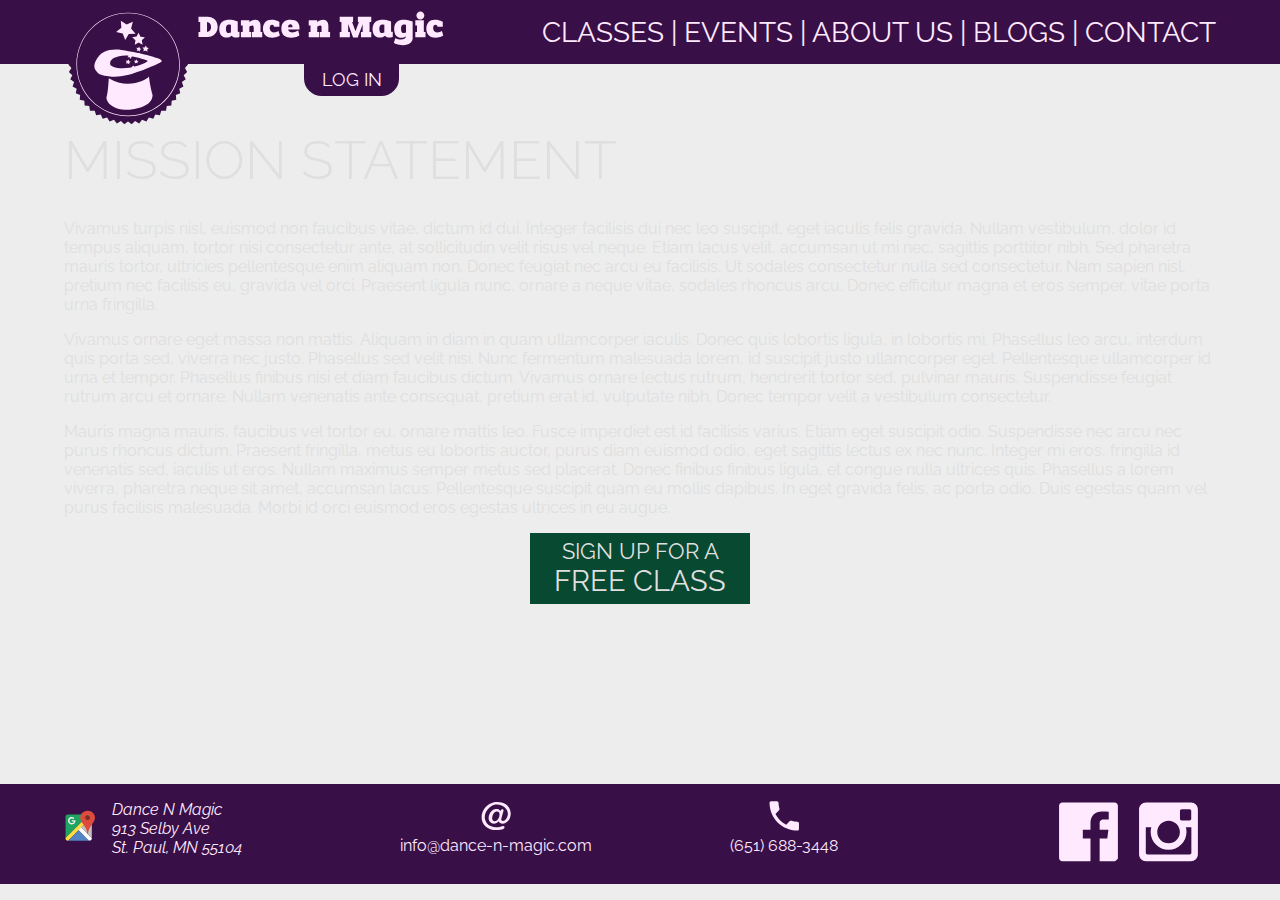
==== commit df898f32: "Happy with About pages" ====
--- a/index.html
+++ b/index.html
@@ -5,7 +5,7 @@
     <meta name="viewport" content="width=device-width,initial-scale=1.0">
     <title>Home | Dance N Magic</title>
     <link href="http://fonts.googleapis.com/css?family=Raleway:400,300,700" rel="stylesheet">
-    <link href="css/dance.css?updated=11.01.2015" rel="stylesheet">
+    <link href="css/dance.css?updated=11.10.2015" rel="stylesheet">
     <link rel="canonical" href="localhost">
     <!-- Favicons
     link(rel="apple-touch-icon", sizes="57x57", href="/apple-touch-icon-57x57.png")
@@ -59,7 +59,7 @@
           <path d="M7.6 28h2V16.4h-2v-6.2h10.7c7 0 11.8 5 11.8 11.9 0 7-4.8 11.9-11.8 11.9H7.6v-6zm10-11.6V28c2.1-.2 4.7-1.9 4.7-5.8s-2.4-5.6-4.7-5.8zM31.9 24.8c0-8.2 5.5-11 12.2-11 5.1 0 9.5 2.1 9.5 2.1v10.7c0 1.5 1 1.6 2 1.3v6s-1.5.8-4.3.8c-2.5 0-3.9-.9-4.7-2.2-1.8 1.5-4 2.2-6 2.2-4.5 0-8.7-2.9-8.7-9.9zm13.7-5.1s-1-.5-2.3-.5c-1.6 0-3.5 1-3.5 5 0 4.1 1.6 5.1 3.3 5.1.9 0 1.8-.3 2.5-.6v-9zM72.2 22.4c0-1.1-.7-1.8-1.7-1.8-1.3 0-2.7.9-3.3 1.3V28h2.1v6.2h-12V28h2.1v-7.5h-2.1v-6.2h10v2.3c1.5-1.3 3.8-2.8 7.2-2.8 4.2 0 5.8 3.8 5.8 6.7V28h2v6.2H70.2V28h2.1v-5.6zM93 13.8c5.9 0 9.4 2.5 9.4 2.5V22h-6.2s-.2-2.5-2.4-2.5c-1.8 0-2.7 1.6-2.7 4.3 0 3.1 2.2 4.8 4.4 4.8 3 0 5.9-1.7 5.9-1.7l1.6 5.3s-3.3 2.6-8.9 2.6c-6.4 0-11-3.7-11-10.5.1-6.6 4.1-10.5 9.9-10.5zM124.5 26.5l1.4 5.4s-3.1 2.9-9.5 2.9c-6.7 0-11.7-3-11.7-10.5 0-7.7 5-10.5 10.5-10.5 8.1 0 10.8 4 10.8 9.6 0 .6 0 1.1-.1 1.7h-13.2c.5 2.7 2.6 3.5 5.1 3.5 3.5-.1 6.7-2.1 6.7-2.1zm-6.7-3.9c0-2.6-1-3.5-2.5-3.5s-2.5.8-2.7 3.5h5.2zM151.9 22.4c0-1.1-.7-1.8-1.8-1.8-1.3 0-2.7.9-3.3 1.3V28h2.1v6.2h-12.1V28h2.1v-7.5h-2.1v-6.2h10v2.3c1.5-1.3 3.8-2.8 7.2-2.8 4.2 0 5.8 3.8 5.8 6.7V28h2v6.2h-12.1V28h2.1v-5.6zM173.1 10.3h15.7v6.2h-1.2l4 10.8 4-10.8h-1.2v-6.2h15.7v6.2h-2V28h2v6.2H198V28h2v-9.1l-5.8 15.7h-5.4L183 18.8V28h2v6.2h-11.9V28h2V16.4h-2v-6.1zM211.6 24.8c0-8.2 5.5-11 12.2-11 5.1 0 9.5 2.1 9.5 2.1v10.7c0 1.5 1 1.6 2 1.3v6s-1.5.8-4.3.8c-2.5 0-3.9-.9-4.7-2.2-1.8 1.5-4 2.2-6 2.2-4.5 0-8.7-2.9-8.7-9.9zm13.8-5.1s-1-.5-2.3-.5c-1.6 0-3.5 1-3.5 5 0 4.1 1.6 5.1 3.3 5.1.9 0 1.8-.3 2.5-.6v-9zM258.7 35c0 5.3-4.1 8.6-11.4 8.6-6.3 0-10.8-2.5-10.8-2.5l1.7-5.6c5 2.4 12.5 2 12.5-2.1V33c-1.5 1.2-3.4 1.8-5.3 1.8-5.1 0-8.5-3.1-8.5-10.6 0-7.6 5.4-10.4 10.9-10.4s10.8 2.1 10.8 2.1V35zm-7.9-15.3s-1.1-.5-2.5-.5c-1.6 0-3.3 1-3.3 5 0 6.4 4.1 5.3 5.8 4.5v-9zM261.7 28h2v-7.5h-2v-6.2h10V28h2v6.2h-12V28zm5.9-24c2.6 0 4.7 2.1 4.7 4.7s-2.1 4.7-4.7 4.7c-2.5 0-4.6-2-4.6-4.7.1-2.6 2.1-4.7 4.6-4.7zM284.5 13.8c5.9 0 9.4 2.5 9.4 2.5V22h-6.2s-.2-2.5-2.4-2.5c-1.8 0-2.7 1.6-2.7 4.3 0 3.1 2.2 4.8 4.4 4.8 3 0 5.9-1.7 5.9-1.7l1.6 5.3s-3.3 2.6-8.9 2.6c-6.4 0-11-3.7-11-10.5.1-6.6 4-10.5 9.9-10.5z"></path>
         </svg></a>
       <div class="inner">
-        <nav><a href="/classes.html">classes</a> | <a href="/events.html">events</a> | <a>about us</a> | <a>blogs</a> | <a>contact</a></nav>
+        <nav><a href="/classes.html">classes</a> | <a href="/events.html">events</a> | <a href="/about-us.html">about us</a> | <a href="blogs.html">blogs</a> | <a href="contact.html">contact</a></nav>
       </div><a class="log-in">LOG IN</a>
     </header>
     <main class="home">
@@ -71,13 +71,26 @@
     </main>
     <footer>
       <div class="inner">
-        <section><a class="address"><img src="/svg/gmap.svg" class="logo">
+        <section><a href="https://www.google.com/maps/place/Dance-N-Magic/@44.9467784,-93.1409836,17z" class="address"><img src="/svg/gmap.svg" class="logo">
             <address><span>Dance N Magic</span><span>913 Selby Ave</span><span>St. Paul, MN 55104</span></address></a></section>
-        <section class="contact"><a class="email">info@dance-n-magic.com</a><a href="tel:651-688-3448" class="phone">(651) 688-3448</a></section>
-        <section><a class="facebook">Facebook</a><a class="instagram">Instagram</a></section>
+        <section class="contact email"><a href="mailto:info@dance-n-magic.com" class="email">
+            <svg xmlns="http://www.w3.org/2000/svg" viewBox="0 0 100 100">
+              <path d="M53.5 5.97c-8.5 0-16.5 2-24 6.5s-13.5 10.5-18 18S5 45.97 5 53.97c0 11.5 4 21 12.5 28.5s19.5 11.5 33 11.5c9 0 17-1.5 23.5-4.5 2-1 3-3 2.5-5.5-1-2-3-3-5.5-2.5-6 2.5-13 4-20.5 4-6 0-11.5-1.5-17-4s-10-6.5-13.5-11.5-5-10.5-5-16.5c0-6.5 1.5-12.5 5-18.5s8-11 14-15 12.5-6 19-6c9 0 16.5 3 23.5 8.5 7 6 10.5 12.5 10.5 20 0 6-1.5 11.5-5 16s-7 7-10.5 7c-3 0-5-1.5-5-4.5 0-1 0-2.5.5-4l6.5-23.5c.5-2.5-1-4.5-3.5-4.5s-5 2-6 4.5l-.5 1.5c-1-2.5-2.5-4.5-4.5-5.5-1.5-1-4-1.5-6.5-1.5-4.5 0-9 1-12.5 3.5s-7.5 6.5-9.5 10.5c-2.5 5.5-3.5 9-3.5 15 0 4.5 1.5 9 5 12 3 3.5 7 5 11.5 5 6 0 11-2.5 15-7.5.5 2 2 4 4.5 5.5 2 1.5 5 2 8 2 2.5 0 5.5-.5 8.5-2s5.5-3.5 8-6 4.5-5.5 6-9.5 2.5-8 2.5-12.5c0-12-4-21-12-28.5-7.5-6-17.5-9.5-30.5-9.5zm-.5 30c2.5 0 4.5 1 6 2.5s2 4 2 7.5c0 4.5-1.5 9-4.5 13.5s-6.5 7-10.5 7c-2.5 0-4.5-1-6-3s-2-4.5-2-7.5c0-5 1.5-9.5 4.5-14 3.5-4 7-6 10.5-6z"></path>
+            </svg><span>info@dance-n-magic.com</span></a></section>
+        <section class="contact phone"><a href="tel:651-688-3448" class="phone">
+            <svg xmlns="http://www.w3.org/2000/svg" viewBox="0 0 100 100">
+              <path d="M91.7 67.6c-6.4 0-12.5-1-18.3-2.9-1.8-.5-3.8-.1-5.2 1.2L57 77.2C42.5 69.8 30.7 58 23.3 43.5l11.2-11.3c1.4-1.3 1.8-3.3 1.3-5.1-1.9-5.7-2.9-11.9-2.9-18.2 0-2.8-2.3-5.1-5.1-5.1H9.9c-2.8-.1-5.1 2.2-5.1 5 0 48 38.9 86.9 86.9 86.9 2.8 0 5.1-2.3 5.1-5.1V72.8c.1-2.9-2.3-5.2-5.1-5.2z"></path>
+            </svg><span>(651) 688-3448</span></a></section>
+        <section class="social"><a href="https://www.facebook.com/pages/Dance-N-Magic/224263814671" class="facebook">
+            <svg xmlns="http://www.w3.org/2000/svg" viewBox="0 0 100 100">
+              <path d="M91.6 3.8H9.9c-2.8 0-5.1 2.3-5.1 5.1v81.7c0 2.8 2.3 5.1 5.1 5.1h44V60.2h-12V46.3h12V36.1c0-11.8 7.2-18.3 17.8-18.3 5.1 0 9.4.3 10.7.5v12.3h-7.3c-5.8 0-6.9 2.8-6.9 6.8v8.9h13.7l-1.8 13.9H68.2v35.5h23.4s5.1-2.2 5.1-5V8.9c0-2.8-2.3-5.1-5.1-5.1z" class="box"></path>
+            </svg></a><a href="http://instagram.com/dancenmagic/" class="instagram">
+            <svg xmlns="http://www.w3.org/2000/svg" viewBox="0 0 100 100">
+              <path d="M85.9 3.8H15.7c-6 0-10.9 4.9-10.9 10.9v70.2c0 6 4.9 10.9 10.9 10.9h70.1c6 0 10.9-4.9 10.9-10.9V14.7c.1-6-4.8-10.9-10.8-10.9zM68.7 16.9c0-1.4 1.2-2.6 2.6-2.6h12.4c1.4 0 2.6 1.1 2.6 2.6v12.4c0 1.4-1.2 2.6-2.6 2.6H71.3c-1.4 0-2.6-1.1-2.6-2.6V16.9zM50.9 32.3c9.8 0 17.7 7.9 17.7 17.7 0 9.7-7.9 17.7-17.7 17.7-9.8 0-17.7-7.9-17.7-17.7 0-9.8 7.9-17.7 17.7-17.7zm35.6 50.2c0 1.4-1.2 2.6-2.6 2.6h-66c-1.4 0-2.6-1.1-2.6-2.6v-40h8.6c-.6 2.4-1 4.8-1 7.4 0 15.4 12.6 27.9 28 27.9s28-12.5 28-27.9c0-2.6-.3-5-1-7.4h8.6v40z" class="camera"></path>
+            </svg></a></section>
       </div>
     </footer>
     <script src="https://code.jquery.com/jquery-2.1.3.min.js" type="text/javascript"></script>
-    <script src="js/min/dance.min.js?updated=11.01.2015" type="text/javascript"></script>
+    <script src="js/min/dance.min.js?updated=11.10.2015" type="text/javascript"></script>
   </body>
 </html>--- a/css/dance.css
+++ b/css/dance.css
@@ -1,7 +1,18 @@
-.class-finder:after {
+.class-finder:after, section.instructors:after, section.faq:after {
   content: "";
   display: table;
   clear: both;
+}
+
+.class-finder, .featured-class, .class, .event, .staff-member {
+  border: 1px solid #393939;
+}
+
+section.instructors, section.faq dl {
+  margin: 2rem 4rem;
+  background: white;
+  padding: 2rem;
+  border: 1px solid rgba(19, 19, 19, 0.5);
 }
 
 * {
@@ -44,6 +55,8 @@
 h1,
 h2,
 h3,
+section.faq dt.question,
+section.faq dd.answer:before,
 h4,
 h5,
 h6,
@@ -200,19 +213,21 @@
   color: #131313;
 }
 
-h1, h2, h3 {
+h1, h2, h3, section.faq dt.question, section.faq dd.answer:before {
   font-weight: 300;
 }
 
 h1 {
   font-size: 3.4rem;
+  margin-bottom: 0.5em;
 }
 
 h2 {
   font-size: 2.5rem;
-}
-
-h3 {
+  margin-bottom: 0.5em;
+}
+
+h3, section.faq dt.question, section.faq dd.answer:before {
   font-size: 1.9rem;
 }
 
@@ -226,7 +241,7 @@
 
 button, .button {
   display: inline-block;
-  background-color: #380f47;
+  background-color: #084932;
   color: #dfdfdf;
   font-size: 1.5em;
   padding: 0.25em 1em;
@@ -235,17 +250,30 @@
 }
 
 button:hover, .button:hover {
-  background-color: #591871;
-  box-shadow: inset -0.2em -0.2em 0.1em #380f47;
+  background-color: #0d7751;
+  box-shadow: 0.1em 0.1em 0.1em black;
 }
 
 button:active, .button:active {
-  background-color: #2c0c38;
+  background-color: #063927;
   box-shadow: inset 0.2em 0.2em 0.1em black;
 }
 
+button.alternate, .button.alternate {
+  background-color: #ab37c0;
+  color: #131313;
+}
+
+button.alternate:hover, .button.alternate:hover {
+  background-color: #be5ad0;
+}
+
+button.alternate:active, .button.alternate:active {
+  background-color: #b440c8;
+}
+
 a {
-  color: #380f47;
+  color: #084932;
 }
 
 main {
@@ -339,6 +367,20 @@
 
 footer a {
   color: #ffe9fe;
+  text-decoration: none;
+  cursor: pointer;
+}
+
+footer a svg * {
+  fill: currentColor;
+}
+
+footer a:hover {
+  color: #0FA678;
+}
+
+footer a:hover span {
+  text-decoration: underline;
 }
 
 footer .inner {
@@ -357,7 +399,7 @@
 }
 
 footer .inner section {
-  flex-basis: 33.3333%;
+  flex-basis: 25%;
   flex-grow: 1;
   flex-shrink: 1;
   align-self: auto;
@@ -375,19 +417,43 @@
   width: 2rem;
   width: 2rem;
   position: absolute;
-  top: 0.5rem;
+  top: 0.65rem;
 }
 
 footer .address address {
   margin-left: 3em;
 }
 
-footer .contact a {
+footer .contact {
+  text-align: center;
+}
+
+footer .contact svg {
+  width: 2em;
+  height: 2em;
+}
+
+footer .contact span {
   display: block;
 }
 
-footer .contact a.email {
-  margin-bottom: 1em;
+footer .social {
+  text-align: right;
+}
+
+footer .social a {
+  width: 4em;
+  height: 4em;
+  display: inline-block;
+  margin-right: 1em;
+}
+
+footer .social a:hover.facebook {
+  color: #3b5998;
+}
+
+footer .social a:hover.instagram {
+  color: #fb3958;
 }
 
 .class-finder {
@@ -395,6 +461,8 @@
   width: auto;
   margin-bottom: 2rem;
   max-width: 40rem;
+  margin-left: auto;
+  margin-right: auto;
 }
 
 .class-finder .cover {
@@ -451,7 +519,7 @@
   padding: 2em;
 }
 
-.featured-class h3 {
+.featured-class h3, .featured-class section.faq dt.question, section.faq .featured-class dt.question, .featured-class section.faq dd.answer:before, section.faq .featured-class dd.answer:before {
   padding-bottom: 0.5em;
 }
 
@@ -465,7 +533,7 @@
 }
 
 .class {
-  flex-basis: calc(33.3333% - 2em);
+  flex-basis: calc(320px);
   flex-grow: 1;
   flex-shrink: 1;
   align-self: auto;
@@ -475,7 +543,6 @@
   background-color: white;
   padding: 1em;
   position: relative;
-  padding-bottom: 6em;
 }
 
 .class .img-cover {
@@ -489,16 +556,21 @@
   opacity: 0.35;
 }
 
-.class h3 {
+.class .inner {
+  position: relative;
+  z-index: 3;
+}
+
+.class h3, .class section.faq dt.question, section.faq .class dt.question, .class section.faq dd.answer:before, section.faq .class dd.answer:before {
   margin-bottom: 0.5em;
 }
 
-.class h3 a {
+.class h3 a, .class section.faq dt.question a, section.faq .class dt.question a, .class section.faq dd.answer:before a, section.faq .class dd.answer:before a {
   text-decoration: none;
   display: block;
 }
 
-.class h3 a:hover {
+.class h3 a:hover, .class section.faq dt.question a:hover, section.faq .class dt.question a:hover, .class section.faq dd.answer:before a:hover, section.faq .class dd.answer:before a:hover {
   text-decoration: underline;
 }
 
@@ -563,7 +635,6 @@
   -webkit-box-align: strech;
   -ms-flex-align: strech;
   align-items: strech;
-  position: absolute;
   right: 1em;
   bottom: 1em;
   left: 1em;
@@ -583,6 +654,7 @@
 
 .class .under-summary .signup {
   text-align: right;
+  padding-top: 0.5em;
 }
 
 .class .price {
@@ -714,16 +786,28 @@
   margin-right: 1em;
   margin-bottom: 2em;
   background-color: white;
-  padding: 1em;
+  padding: 1em 1em 3em 1em;
   position: relative;
 }
 
-.event h3 {
+.event h3, .event section.faq dt.question, section.faq .event dt.question, .event section.faq dd.answer:before, section.faq .event dd.answer:before {
   margin-bottom: 0.5em;
+}
+
+.event h3 a, .event section.faq dt.question a, section.faq .event dt.question a, .event section.faq dd.answer:before a, section.faq .event dd.answer:before a {
+  text-decoration: none;
+}
+
+.event h3 a:hover, .event section.faq dt.question a:hover, section.faq .event dt.question a:hover, .event section.faq dd.answer:before a:hover, section.faq .event dd.answer:before a:hover {
+  text-decoration: underline;
 }
 
 .event .cover {
   margin-bottom: 0.5rem;
+}
+
+.event .glance {
+  margin-bottom: 1em;
 }
 
 .event time {
@@ -738,6 +822,19 @@
 .event .button {
   width: 100%;
   text-align: center;
+  position: absolute;
+  right: 0;
+  bottom: 0;
+  left: 0;
+}
+
+.event.special {
+  background: #393939;
+  color: white;
+}
+
+.event.special h3 a, .event.special section.faq dt.question a, section.faq .event.special dt.question a, .event.special section.faq dd.answer:before a, section.faq .event.special dd.answer:before a {
+  color: #ab37c0;
 }
 
 .special-event {
@@ -748,12 +845,132 @@
   margin-left: 1em;
   margin-right: 1em;
   margin-bottom: 2em;
+  background: #393939;
+  position: relative;
 }
 
 .special-event .inner {
   padding: 1em;
   color: white;
-  text-shadow: 1px 1px 1px black;
+  text-shadow: 1px 1px 0 black;
+}
+
+.special-event button, .special-event .button {
+  position: absolute;
+  right: 0;
+  bottom: 0;
+  left: 0;
+}
+
+section.instructors .cover {
+  float: left;
+  max-width: 320px;
+  margin-right: 1rem;
+}
+
+section.faq dt.question {
+  color: #084932;
+  cursor: pointer;
+  margin-bottom: 0.5em;
+  margin-top: 1em;
+}
+
+section.faq dt.question:before {
+  content: 'Q: ';
+  font-weight: 700;
+}
+
+section.faq dt.question:hover {
+  text-decoration: underline;
+}
+
+section.faq dd.answer {
+  padding-left: 4rem;
+  position: relative;
+  display: none;
+}
+
+section.faq dd.answer:before {
+  content: 'A:';
+  font-weight: 700;
+  position: absolute;
+  top: 0;
+  left: 0.85em;
+}
+
+.staff-listing {
+  display: -webkit-box;
+  display: -webkit-flex;
+  display: -moz-flex;
+  display: -ms-flexbox;
+  display: flex;
+  flex-direction: row;
+  -webkit-flex-wrap: wrap;
+  -moz-flex-wrap: wrap;
+  flex-wrap: wrap;
+  -webkit-box-align: strech;
+  -ms-flex-align: strech;
+  align-items: strech;
+}
+
+.staff-member {
+  flex-basis: calc(500px);
+  flex-grow: 1;
+  flex-shrink: 1;
+  align-self: auto;
+  margin-left: 1em;
+  margin-right: 1em;
+  margin-bottom: 2em;
+  background-color: white;
+  padding: 1em;
+  position: relative;
+}
+
+.staff-member h4 {
+  margin-bottom: 1em;
+}
+
+.staff-member .profile {
+  float: right;
+  margin-left: 1rem;
+  margin-bottom: 1rem;
+}
+
+.staff-member .contact > a {
+  display: inline-block;
+  width: 2em;
+  height: 2em;
+  margin-right: 0.5em;
+}
+
+.staff-member .contact > a .symbol {
+  fill: white;
+  transition: all 0.3s ease;
+  transform-origin: center;
+}
+
+.staff-member .contact > a.facebook .box {
+  fill: #3b5998;
+}
+
+.staff-member .contact > a.linkedin .box {
+  fill: #007bb5;
+}
+
+.staff-member .contact > a.twitter .box {
+  fill: #00aced;
+}
+
+.staff-member .contact > a.pinterest .box {
+  fill: #cb2027;
+}
+
+.staff-member .contact > a.email .box {
+  fill: #084932;
+}
+
+.staff-member .contact > a:hover .symbol {
+  transform: rotate(360deg);
 }
 
 main.home {
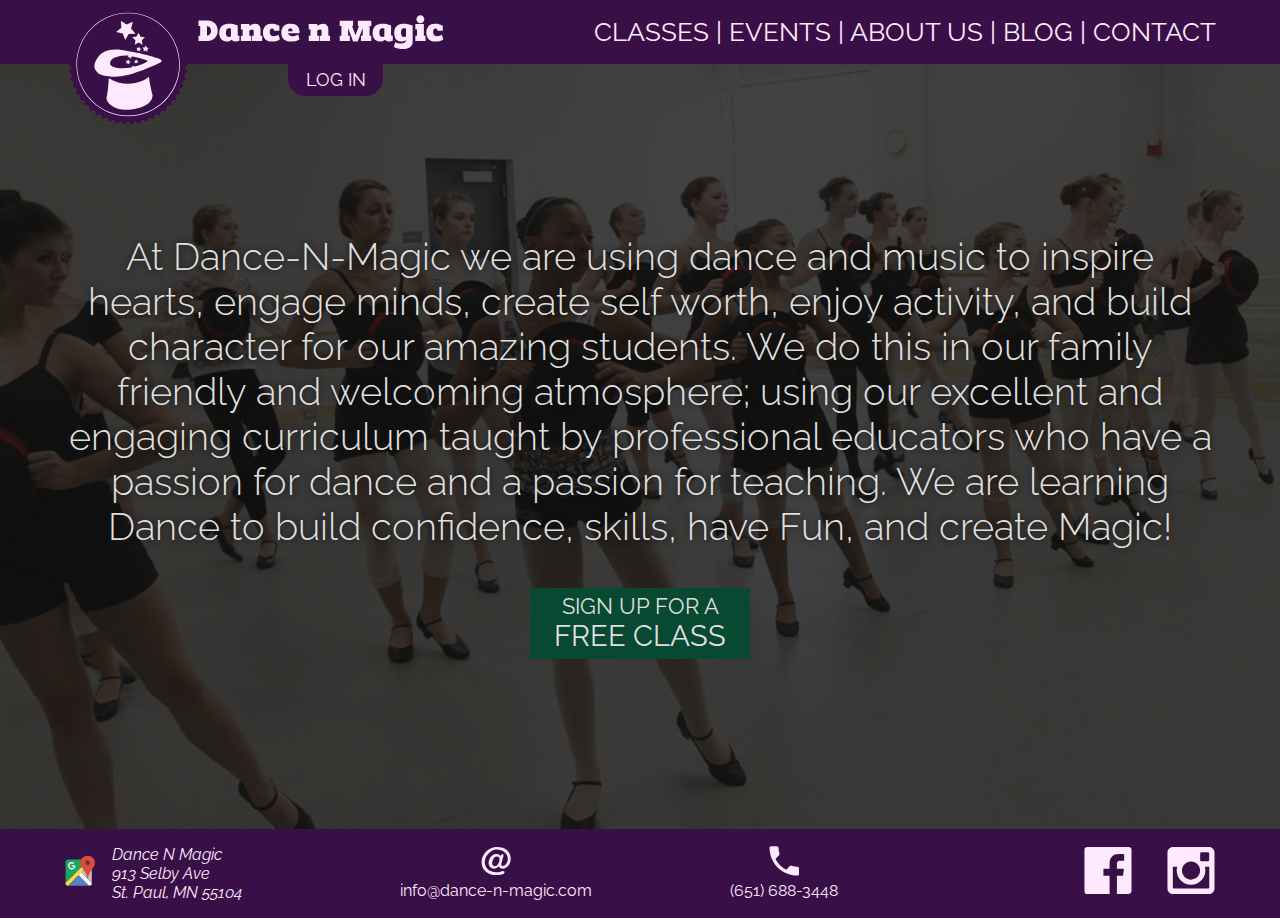
==== commit 0d917686: "Pre-Kirby Install. Lets go let's go let's go let's go" ====
--- a/index.html
+++ b/index.html
@@ -39,7 +39,7 @@
     -->
   </head>
   <body>
-    <header><a href="/">
+    <header><a href="index.html" class="homelink">
         <svg xmlns="http://www.w3.org/2000/svg" viewBox="0 0 100 100" class="hat">
           <g class="background">
             <circle cx="50" cy="50.4" r="41.9" class="bg"></circle>
@@ -58,20 +58,29 @@
         <svg xmlns="http://www.w3.org/2000/svg" viewBox="0 0 300 47.1" class="logotype">
           <path d="M7.6 28h2V16.4h-2v-6.2h10.7c7 0 11.8 5 11.8 11.9 0 7-4.8 11.9-11.8 11.9H7.6v-6zm10-11.6V28c2.1-.2 4.7-1.9 4.7-5.8s-2.4-5.6-4.7-5.8zM31.9 24.8c0-8.2 5.5-11 12.2-11 5.1 0 9.5 2.1 9.5 2.1v10.7c0 1.5 1 1.6 2 1.3v6s-1.5.8-4.3.8c-2.5 0-3.9-.9-4.7-2.2-1.8 1.5-4 2.2-6 2.2-4.5 0-8.7-2.9-8.7-9.9zm13.7-5.1s-1-.5-2.3-.5c-1.6 0-3.5 1-3.5 5 0 4.1 1.6 5.1 3.3 5.1.9 0 1.8-.3 2.5-.6v-9zM72.2 22.4c0-1.1-.7-1.8-1.7-1.8-1.3 0-2.7.9-3.3 1.3V28h2.1v6.2h-12V28h2.1v-7.5h-2.1v-6.2h10v2.3c1.5-1.3 3.8-2.8 7.2-2.8 4.2 0 5.8 3.8 5.8 6.7V28h2v6.2H70.2V28h2.1v-5.6zM93 13.8c5.9 0 9.4 2.5 9.4 2.5V22h-6.2s-.2-2.5-2.4-2.5c-1.8 0-2.7 1.6-2.7 4.3 0 3.1 2.2 4.8 4.4 4.8 3 0 5.9-1.7 5.9-1.7l1.6 5.3s-3.3 2.6-8.9 2.6c-6.4 0-11-3.7-11-10.5.1-6.6 4.1-10.5 9.9-10.5zM124.5 26.5l1.4 5.4s-3.1 2.9-9.5 2.9c-6.7 0-11.7-3-11.7-10.5 0-7.7 5-10.5 10.5-10.5 8.1 0 10.8 4 10.8 9.6 0 .6 0 1.1-.1 1.7h-13.2c.5 2.7 2.6 3.5 5.1 3.5 3.5-.1 6.7-2.1 6.7-2.1zm-6.7-3.9c0-2.6-1-3.5-2.5-3.5s-2.5.8-2.7 3.5h5.2zM151.9 22.4c0-1.1-.7-1.8-1.8-1.8-1.3 0-2.7.9-3.3 1.3V28h2.1v6.2h-12.1V28h2.1v-7.5h-2.1v-6.2h10v2.3c1.5-1.3 3.8-2.8 7.2-2.8 4.2 0 5.8 3.8 5.8 6.7V28h2v6.2h-12.1V28h2.1v-5.6zM173.1 10.3h15.7v6.2h-1.2l4 10.8 4-10.8h-1.2v-6.2h15.7v6.2h-2V28h2v6.2H198V28h2v-9.1l-5.8 15.7h-5.4L183 18.8V28h2v6.2h-11.9V28h2V16.4h-2v-6.1zM211.6 24.8c0-8.2 5.5-11 12.2-11 5.1 0 9.5 2.1 9.5 2.1v10.7c0 1.5 1 1.6 2 1.3v6s-1.5.8-4.3.8c-2.5 0-3.9-.9-4.7-2.2-1.8 1.5-4 2.2-6 2.2-4.5 0-8.7-2.9-8.7-9.9zm13.8-5.1s-1-.5-2.3-.5c-1.6 0-3.5 1-3.5 5 0 4.1 1.6 5.1 3.3 5.1.9 0 1.8-.3 2.5-.6v-9zM258.7 35c0 5.3-4.1 8.6-11.4 8.6-6.3 0-10.8-2.5-10.8-2.5l1.7-5.6c5 2.4 12.5 2 12.5-2.1V33c-1.5 1.2-3.4 1.8-5.3 1.8-5.1 0-8.5-3.1-8.5-10.6 0-7.6 5.4-10.4 10.9-10.4s10.8 2.1 10.8 2.1V35zm-7.9-15.3s-1.1-.5-2.5-.5c-1.6 0-3.3 1-3.3 5 0 6.4 4.1 5.3 5.8 4.5v-9zM261.7 28h2v-7.5h-2v-6.2h10V28h2v6.2h-12V28zm5.9-24c2.6 0 4.7 2.1 4.7 4.7s-2.1 4.7-4.7 4.7c-2.5 0-4.6-2-4.6-4.7.1-2.6 2.1-4.7 4.6-4.7zM284.5 13.8c5.9 0 9.4 2.5 9.4 2.5V22h-6.2s-.2-2.5-2.4-2.5c-1.8 0-2.7 1.6-2.7 4.3 0 3.1 2.2 4.8 4.4 4.8 3 0 5.9-1.7 5.9-1.7l1.6 5.3s-3.3 2.6-8.9 2.6c-6.4 0-11-3.7-11-10.5.1-6.6 4-10.5 9.9-10.5z"></path>
         </svg></a>
-      <div class="inner">
-        <nav><a href="/classes.html">classes</a> | <a href="/events.html">events</a> | <a href="/about-us.html">about us</a> | <a href="blogs.html">blogs</a> | <a href="contact.html">contact</a></nav>
-      </div><a class="log-in">LOG IN</a>
+      <div class="inner desktop-only">
+        <nav><a href="classes.html">classes</a> | <a href="events.html">events</a> | <a href="about-us.html">about us</a> | <a href="blogs.html">blog</a> | <a href="contact.html">contact</a></nav>
+      </div><a href="https://app.jackrabbitclass.com/portal/ppLogin.asp?id=505314" class="log-in desktop-only">LOG IN</a><a id="FlapjaxLink" class="flapjax mobile-only">
+        <svg xmlns="http://www.w3.org/2000/svg" viewBox="0 0 100 100">
+          <path id="FlapjaxBox" d="M91.9 8.2v83.6H8.3V8.2h83.6m5-5H3.3v93.6h93.6V3.2z" class="box"></path>
+          <path id="FlapjaxOpen" d="M20.7 74.5h58.9v5H20.7zM20.7 47.4h58.9v5H20.7zM20.7 20.5h58.9v5H20.7z" class="open"></path>
+          <path id="FlapjaxClose" d="M79.5 23.5l-2.9-3L50.1 47 23.6 20.5l-2.9 3 26.4 26.4-26.4 26.5 2.9 3 26.5-26.5 26.5 26.5 2.9-3-26.4-26.5z" class="close"></path>
+        </svg></a>
+      <nav class="sidebar mobile-only"><a href="classes.html">classes</a><a href="events.html">events</a><a href="about-us.html">about us</a><a href="blogs.html">blog</a><a href="contact.html">contact</a><a href="https://app.jackrabbitclass.com/portal/ppLogin.asp?id=505314">log in</a></nav>
     </header>
     <main class="home">
-      <h1>MISSION STATEMENT</h1>
-      <p>Vivamus turpis nisl, euismod non faucibus vitae, dictum id dui. Integer facilisis dui nec leo suscipit, eget iaculis felis gravida. Nullam vestibulum, dolor id tempus aliquam, tortor nisi consectetur ante, at sollicitudin velit risus vel neque. Etiam lacus velit, accumsan ut mi nec, sagittis porttitor nibh. Sed pharetra mauris tortor, ultricies pellentesque enim aliquam non. Donec feugiat nec arcu eu facilisis. Ut sodales consectetur nulla sed consectetur. Nam sapien nisl, pretium nec facilisis eu, gravida vel orci. Praesent ligula nunc, ornare a neque vitae, sodales rhoncus arcu. Donec efficitur magna et eros semper, vitae porta urna fringilla.</p>
-      <p>Vivamus ornare eget massa non mattis. Aliquam in diam in quam ullamcorper iaculis. Donec quis lobortis ligula, in lobortis mi. Phasellus leo arcu, interdum quis porta sed, viverra nec justo. Phasellus sed velit nisi. Nunc fermentum malesuada lorem, id suscipit justo ullamcorper eget. Pellentesque ullamcorper id urna et tempor. Phasellus finibus nisi et diam faucibus dictum. Vivamus ornare lectus rutrum, hendrerit tortor sed, pulvinar mauris. Suspendisse feugiat rutrum arcu et ornare. Nullam venenatis ante consequat, pretium erat id, vulputate nibh. Donec tempor velit a vestibulum consectetur.</p>
-      <p>Mauris magna mauris, faucibus vel tortor eu, ornare mattis leo. Fusce imperdiet est id facilisis varius. Etiam eget suscipit odio. Suspendisse nec arcu nec purus rhoncus dictum. Praesent fringilla, metus eu lobortis auctor, purus diam euismod odio, eget sagittis lectus ex nec nunc. Integer mi eros, fringilla id venenatis sed, iaculis ut eros. Nullam maximus semper metus sed placerat. Donec finibus finibus ligula, et congue nulla ultrices quis. Phasellus a lorem viverra, pharetra neque sit amet, accumsan lacus. Pellentesque suscipit quam eu mollis dapibus. In eget gravida felis, ac porta odio. Duis egestas quam vel purus facilisis malesuada. Morbi id orci euismod eros egestas ultrices in eu augue.</p>
-      <div class="button-holder"><a href="/classes.html" class="button"><span class="first">SIGN UP FOR A</span><span class="second">FREE CLASS</span></a></div>
+      <div class="cover"></div>
+      <div class="center-content">
+        <div class="content">
+          <!--h1 MISSION STATEMENT-->
+          <summary>At Dance-N-Magic we are using dance and music to inspire hearts, engage minds, create self worth, enjoy activity, and build character for our amazing students. We do this in our family friendly and welcoming atmosphere; using our excellent and engaging curriculum taught by professional educators who have a passion for dance and a passion for teaching. We are learning Dance to build confidence, skills, have Fun, and create Magic!</summary>
+          <div class="button-holder"><a href="classes.html" class="button"><span class="first">SIGN UP FOR A</span><span class="second">FREE CLASS</span></a></div>
+        </div>
+      </div>
     </main>
     <footer>
       <div class="inner">
-        <section><a href="https://www.google.com/maps/place/Dance-N-Magic/@44.9467784,-93.1409836,17z" class="address"><img src="/svg/gmap.svg" class="logo">
+        <section><a href="https://www.google.com/maps/place/Dance-N-Magic/@44.9467784,-93.1409836,17z" class="address"><img src="svg/gmap.svg" class="logo">
             <address><span>Dance N Magic</span><span>913 Selby Ave</span><span>St. Paul, MN 55104</span></address></a></section>
         <section class="contact email"><a href="mailto:info@dance-n-magic.com" class="email">
             <svg xmlns="http://www.w3.org/2000/svg" viewBox="0 0 100 100">
--- a/css/dance.css
+++ b/css/dance.css
@@ -1,1000 +1,457 @@
-.class-finder:after, section.instructors:after, section.faq:after {
-  content: "";
-  display: table;
-  clear: both;
-}
-
-.class-finder, .featured-class, .class, .event, .staff-member {
-  border: 1px solid #393939;
-}
-
-section.instructors, section.faq dl {
-  margin: 2rem 4rem;
-  background: white;
-  padding: 2rem;
-  border: 1px solid rgba(19, 19, 19, 0.5);
-}
-
-* {
-  box-sizing: border-box;
-}
-
-a,
-abbr,
-acronym,
-address,
-applet,
-article,
-aside,
-audio,
-b,
-big,
-blockquote,
-body,
-canvas,
-caption,
-center,
-cite,
-code,
-dd,
-del,
-details,
-dfn,
-dialog,
-div,
-dl,
-dt,
-em,
-embed,
-fieldset,
-figcaption,
-figure,
-font,
-footer,
-form,
-h1,
-h2,
-h3,
-section.faq dt.question,
-section.faq dd.answer:before,
-h4,
-h5,
-h6,
-header,
-hgroup,
-hr,
-html,
-i,
-iframe,
-img,
-ins,
-kbd,
-label,
-legend,
-li,
-main,
-mark,
-menu,
-meter,
-nav,
-object,
-ol,
-output,
-p,
-pre,
-progress,
-q,
-rp,
-rt,
-ruby,
-s,
-samp,
-section,
-small,
-span,
-strike,
-strong,
-sub,
-summary,
-sup,
-table,
-tbody,
-td,
-tfoot,
-th,
-thead,
-time,
-tr,
-tt,
-u,
-ul,
-var,
-video,
-xmp {
-  border: 0;
-  margin: 0;
-  padding: 0;
-  font-size: 100%;
-}
-
-html,
-body {
-  height: 100%;
-}
-
-article,
-aside,
-details,
-figcaption,
-figure,
-footer,
-header,
-hgroup,
-main,
-menu,
-nav,
-section {
-  display: block;
-}
-
-b,
-strong {
-  font-weight: bold;
-}
-
-img {
-  color: transparent;
-  font-size: 0;
-  vertical-align: middle;
-  -ms-interpolation-mode: bicubic;
-}
-
-ul,
-ol {
-  list-style: none;
-}
-
-li {
-  display: list-item;
-}
-
-table {
-  border-collapse: collapse;
-  border-spacing: 0;
-}
-
-th,
-td,
-caption {
-  font-weight: normal;
-  vertical-align: top;
-  text-align: left;
-}
-
-q {
-  quotes: none;
-}
-
-q:before,
-q:after {
-  content: "";
-  content: none;
-}
-
-sub,
-sup,
-small {
-  font-size: 75%;
-}
-
-sub,
-sup {
-  line-height: 0;
-  position: relative;
-  vertical-align: baseline;
-}
-
-sub {
-  bottom: -0.25em;
-}
-
-sup {
-  top: -0.5em;
-}
-
-svg {
-  overflow: hidden;
-}
-
-body {
-  font-family: "Raleway", sans-serif;
-  font-size: 16px;
-  background-color: #ededed;
-  color: #131313;
-}
-
-h1, h2, h3, section.faq dt.question, section.faq dd.answer:before {
-  font-weight: 300;
-}
-
-h1 {
-  font-size: 3.4rem;
-  margin-bottom: 0.5em;
-}
-
-h2 {
-  font-size: 2.5rem;
-  margin-bottom: 0.5em;
-}
-
-h3, section.faq dt.question, section.faq dd.answer:before {
-  font-size: 1.9rem;
-}
-
-p {
-  padding-bottom: 1em;
-}
-
-.button-holder {
-  text-align: center;
-}
-
-button, .button {
-  display: inline-block;
-  background-color: #084932;
-  color: #dfdfdf;
-  font-size: 1.5em;
-  padding: 0.25em 1em;
-  cursor: pointer;
-  text-decoration: none;
-}
-
-button:hover, .button:hover {
-  background-color: #0d7751;
-  box-shadow: 0.1em 0.1em 0.1em black;
-}
-
-button:active, .button:active {
-  background-color: #063927;
-  box-shadow: inset 0.2em 0.2em 0.1em black;
-}
-
-button.alternate, .button.alternate {
-  background-color: #ab37c0;
-  color: #131313;
-}
-
-button.alternate:hover, .button.alternate:hover {
-  background-color: #be5ad0;
-}
-
-button.alternate:active, .button.alternate:active {
-  background-color: #b440c8;
-}
-
-a {
-  color: #084932;
-}
-
-main {
-  padding: 4rem;
-}
-
-header {
-  background: #380f47;
-  color: #ffe9fe;
-  padding: 1em 4rem;
-  position: relative;
-  height: 4rem;
-}
-
-header .hat {
-  height: 8rem;
-  width: 8rem;
-  position: absolute;
-  left: 4rem;
-  bottom: -1rem;
-  top: 0;
-}
-
-header .hat .bg {
-  fill: #ffe9fe;
-}
-
-header .hat .fg {
-  fill: #380f47;
-}
-
-header .logotype {
-  position: absolute;
-  width: 20vw;
-  left: 12rem;
-  top: 0.5rem;
-}
-
-header .logotype * {
-  fill: #ffe9fe;
-}
-
-header .title {
-  font-size: 2.5em;
-}
-
-header nav {
-  text-align: right;
-  text-transform: uppercase;
-  font-size: 1.75em;
-}
-
-header nav a {
-  color: #ffe9fe;
-  text-decoration: none;
-}
-
-header nav a:hover {
-  font-weight: 700;
-}
-
-header a.log-in {
-  position: absolute;
-  top: 4rem;
-  left: 19rem;
-  display: block;
-  background-color: #380f47;
-  color: #ffe9fe;
-  padding: 0.3em 1em;
-  border-bottom-left-radius: 1em;
-  border-bottom-right-radius: 1em;
-  font-size: 1.1em;
-  cursor: pointer;
-}
-
-header a.log-in:hover {
-  background-color: #591871;
-  /*box-shadow: inset -0.2em -0.2em 0.2em $header-bg;*/
-}
-
-header a.log-in:active {
-  backround-color: black;
-  box-shadow: inset 0.2em 0.2em 0.2em black;
-}
-
-footer {
-  background-color: #380f47;
-  color: #ffe9fe;
-  padding: 1em 4rem;
-}
-
-footer a {
-  color: #ffe9fe;
-  text-decoration: none;
-  cursor: pointer;
-}
-
-footer a svg * {
-  fill: currentColor;
-}
-
-footer a:hover {
-  color: #0FA678;
-}
-
-footer a:hover span {
-  text-decoration: underline;
-}
-
-footer .inner {
-  display: -webkit-box;
-  display: -webkit-flex;
-  display: -moz-flex;
-  display: -ms-flexbox;
-  display: flex;
-  flex-direction: row;
-  -webkit-flex-wrap: wrap;
-  -moz-flex-wrap: wrap;
-  flex-wrap: wrap;
-  -webkit-box-align: strech;
-  -ms-flex-align: strech;
-  align-items: strech;
-}
-
-footer .inner section {
-  flex-basis: 25%;
-  flex-grow: 1;
-  flex-shrink: 1;
-  align-self: auto;
-}
-
-footer .address {
-  position: relative;
-}
-
-footer .address span {
-  display: block;
-}
-
-footer .address img.logo {
-  width: 2rem;
-  width: 2rem;
-  position: absolute;
-  top: 0.65rem;
-}
-
-footer .address address {
-  margin-left: 3em;
-}
-
-footer .contact {
-  text-align: center;
-}
-
-footer .contact svg {
-  width: 2em;
-  height: 2em;
-}
-
-footer .contact span {
-  display: block;
-}
-
-footer .social {
-  text-align: right;
-}
-
-footer .social a {
-  width: 4em;
-  height: 4em;
-  display: inline-block;
-  margin-right: 1em;
-}
-
-footer .social a:hover.facebook {
-  color: #3b5998;
-}
-
-footer .social a:hover.instagram {
-  color: #fb3958;
-}
-
-.class-finder {
-  background: white;
-  width: auto;
-  margin-bottom: 2rem;
-  max-width: 40rem;
-  margin-left: auto;
-  margin-right: auto;
-}
-
-.class-finder .cover {
-  float: left;
-}
-
-.class-finder .criteria {
-  float: left;
-  padding: 0.5em;
-}
-
-.class-finder .criteria.age {
-  width: 5rem;
-}
-
-.class-finder .criteria input, .class-finder .criteria select {
-  display: block;
-  width: 100%;
-  font-size: 1.5em;
-  font-family: "Raleway", sans-serif;
-  padding: 0.25em;
-}
-
-.class-finder .criteria label {
-  display: block;
-}
-
-.class-listing {
-  display: -webkit-box;
-  display: -webkit-flex;
-  display: -moz-flex;
-  display: -ms-flexbox;
-  display: flex;
-  flex-direction: row;
-  -webkit-flex-wrap: wrap;
-  -moz-flex-wrap: wrap;
-  flex-wrap: wrap;
-  -webkit-box-align: strech;
-  -ms-flex-align: strech;
-  align-items: strech;
-  margin-left: -1em;
-  margin-right: -1em;
-}
-
-.featured-class {
-  flex-basis: 100%;
-  flex-grow: 1;
-  flex-shrink: 1;
-  align-self: auto;
-  margin-left: 1em;
-  margin-right: 1em;
-  margin-bottom: 2em;
-  background-color: white;
-  padding: 2em;
-}
-
-.featured-class h3, .featured-class section.faq dt.question, section.faq .featured-class dt.question, .featured-class section.faq dd.answer:before, section.faq .featured-class dd.answer:before {
-  padding-bottom: 0.5em;
-}
-
-.featured-class .cover {
-  float: left;
-  margin-right: 1rem;
-}
-
-.featured-class .button-holder {
-  text-align: right;
-}
-
-.class {
-  flex-basis: calc(320px);
-  flex-grow: 1;
-  flex-shrink: 1;
-  align-self: auto;
-  margin-left: 1em;
-  margin-right: 1em;
-  margin-bottom: 2em;
-  background-color: white;
-  padding: 1em;
-  position: relative;
-}
-
-.class .img-cover {
-  position: absolute;
-  top: 0;
-  right: 0;
-  bottom: 0;
-  left: 0;
-  background-size: cover;
-  background-repeat: no-repeat;
-  opacity: 0.35;
-}
-
-.class .inner {
-  position: relative;
-  z-index: 3;
-}
-
-.class h3, .class section.faq dt.question, section.faq .class dt.question, .class section.faq dd.answer:before, section.faq .class dd.answer:before {
-  margin-bottom: 0.5em;
-}
-
-.class h3 a, .class section.faq dt.question a, section.faq .class dt.question a, .class section.faq dd.answer:before a, section.faq .class dd.answer:before a {
-  text-decoration: none;
-  display: block;
-}
-
-.class h3 a:hover, .class section.faq dt.question a:hover, section.faq .class dt.question a:hover, .class section.faq dd.answer:before a:hover, section.faq .class dd.answer:before a:hover {
-  text-decoration: underline;
-}
-
-.class .audience {
-  display: -webkit-box;
-  display: -webkit-flex;
-  display: -moz-flex;
-  display: -ms-flexbox;
-  display: flex;
-  flex-direction: row;
-  -webkit-flex-wrap: wrap;
-  -moz-flex-wrap: wrap;
-  flex-wrap: wrap;
-  -webkit-box-align: strech;
-  -ms-flex-align: strech;
-  align-items: strech;
-  margin-bottom: 0.5em;
-}
-
-.class .audience .days {
-  flex-basis: 33.3333%;
-  flex-grow: 1;
-  flex-shrink: 1;
-  align-self: auto;
-}
-
-.class .audience .days span {
-  font-weight: 700;
-}
-
-.class .audience .age-range {
-  flex-basis: 33.3333%;
-  flex-grow: 1;
-  flex-shrink: 1;
-  align-self: auto;
-}
-
-.class .audience .age-range .age {
-  font-weight: 700;
-}
-
-.class .cover {
-  width: 100%;
-  height: auto;
-  margin-bottom: 0.5rem;
-  position: absolute;
-  top: 0;
-  left: 0;
-  opacity: 0.5;
-}
-
-.class .under-summary {
-  display: -webkit-box;
-  display: -webkit-flex;
-  display: -moz-flex;
-  display: -ms-flexbox;
-  display: flex;
-  flex-direction: row;
-  -webkit-flex-wrap: wrap;
-  -moz-flex-wrap: wrap;
-  flex-wrap: wrap;
-  -webkit-box-align: strech;
-  -ms-flex-align: strech;
-  align-items: strech;
-  right: 1em;
-  bottom: 1em;
-  left: 1em;
-}
-
-.class .under-summary > * {
-  flex-basis: 50%;
-  flex-grow: 1;
-  flex-shrink: 1;
-  align-self: auto;
-  margin-bottom: 0.5em;
-}
-
-.class .under-summary .tuition {
-  max-width: 3em;
-}
-
-.class .under-summary .signup {
-  text-align: right;
-  padding-top: 0.5em;
-}
-
-.class .price {
-  font-size: 1.5em;
-  line-height: 200%;
-}
-
-.class.inactive {
-  background-color: rgba(0, 0, 0, 0.2);
-}
-
-.class.active {
-  background-color: rgba(255, 255, 0, 0.2);
-}
-
-.classpage .cover {
-  float: right;
-  margin-left: 1rem;
-  margin-bottom: 1rem;
-}
-
-.classpage .audience {
-  display: -webkit-box;
-  display: -webkit-flex;
-  display: -moz-flex;
-  display: -ms-flexbox;
-  display: flex;
-  flex-direction: row;
-  -webkit-flex-wrap: wrap;
-  -moz-flex-wrap: wrap;
-  flex-wrap: wrap;
-  -webkit-box-align: strech;
-  -ms-flex-align: strech;
-  align-items: strech;
-  margin-bottom: 1em;
-}
-
-.classpage .audience > * {
-  flex-basis: 33.3333%;
-  flex-grow: 1;
-  flex-shrink: 1;
-  align-self: auto;
-}
-
-.classpage .under-summary {
-  display: -webkit-box;
-  display: -webkit-flex;
-  display: -moz-flex;
-  display: -ms-flexbox;
-  display: flex;
-  flex-direction: row;
-  -webkit-flex-wrap: wrap;
-  -moz-flex-wrap: wrap;
-  flex-wrap: wrap;
-  -webkit-box-align: strech;
-  -ms-flex-align: strech;
-  align-items: strech;
-  margin-bottom: 2em;
-  clear: both;
-}
-
-.classpage .under-summary .duration {
-  flex-basis: 25%;
-  flex-grow: 1;
-  flex-shrink: 1;
-  align-self: auto;
-  padding-top: 1em;
-}
-
-.classpage .under-summary .times {
-  flex-basis: 25%;
-  flex-grow: 1;
-  flex-shrink: 1;
-  align-self: auto;
-  padding-top: 1em;
-}
-
-.classpage .under-summary .tuition {
-  flex-basis: 3em;
-  flex-grow: 1;
-  flex-shrink: 1;
-  align-self: auto;
-}
-
-.classpage .under-summary .price {
-  font-size: 2em;
-}
-
-.classpage .under-summary .register-holder {
-  text-align: right;
-}
-
-.classpage blockquote cite {
-  display: block;
-  text-align: right;
-}
-
-.classpage blockquote cite:before {
-  content: '\2014';
-}
-
-main.events h1 {
-  margin-bottom: 0.5em;
-}
-
-.event-listing {
-  display: -webkit-box;
-  display: -webkit-flex;
-  display: -moz-flex;
-  display: -ms-flexbox;
-  display: flex;
-  flex-direction: row;
-  -webkit-flex-wrap: wrap;
-  -moz-flex-wrap: wrap;
-  flex-wrap: wrap;
-  -webkit-box-align: strech;
-  -ms-flex-align: strech;
-  align-items: strech;
-  margin-left: -1em;
-  margin-right: -1em;
-}
-
-.event {
-  flex-basis: calc(33.3333% - 2em);
-  flex-grow: 1;
-  flex-shrink: 1;
-  align-self: auto;
-  margin-left: 1em;
-  margin-right: 1em;
-  margin-bottom: 2em;
-  background-color: white;
-  padding: 1em 1em 3em 1em;
-  position: relative;
-}
-
-.event h3, .event section.faq dt.question, section.faq .event dt.question, .event section.faq dd.answer:before, section.faq .event dd.answer:before {
-  margin-bottom: 0.5em;
-}
-
-.event h3 a, .event section.faq dt.question a, section.faq .event dt.question a, .event section.faq dd.answer:before a, section.faq .event dd.answer:before a {
-  text-decoration: none;
-}
-
-.event h3 a:hover, .event section.faq dt.question a:hover, section.faq .event dt.question a:hover, .event section.faq dd.answer:before a:hover, section.faq .event dd.answer:before a:hover {
-  text-decoration: underline;
-}
-
-.event .cover {
-  margin-bottom: 0.5rem;
-}
-
-.event .glance {
-  margin-bottom: 1em;
-}
-
-.event time {
-  display: block;
-}
-
-.event .cost {
-  float: right;
-  font-size: 2em;
-}
-
-.event .button {
-  width: 100%;
-  text-align: center;
-  position: absolute;
-  right: 0;
-  bottom: 0;
-  left: 0;
-}
-
-.event.special {
-  background: #393939;
-  color: white;
-}
-
-.event.special h3 a, .event.special section.faq dt.question a, section.faq .event.special dt.question a, .event.special section.faq dd.answer:before a, section.faq .event.special dd.answer:before a {
-  color: #ab37c0;
-}
-
-.special-event {
-  flex-basis: calc(33.3333% - 2em);
-  flex-grow: 1;
-  flex-shrink: 1;
-  align-self: auto;
-  margin-left: 1em;
-  margin-right: 1em;
-  margin-bottom: 2em;
-  background: #393939;
-  position: relative;
-}
-
-.special-event .inner {
-  padding: 1em;
-  color: white;
-  text-shadow: 1px 1px 0 black;
-}
-
-.special-event button, .special-event .button {
-  position: absolute;
-  right: 0;
-  bottom: 0;
-  left: 0;
-}
-
-section.instructors .cover {
-  float: left;
-  max-width: 320px;
-  margin-right: 1rem;
-}
-
-section.faq dt.question {
-  color: #084932;
-  cursor: pointer;
-  margin-bottom: 0.5em;
-  margin-top: 1em;
-}
-
-section.faq dt.question:before {
-  content: 'Q: ';
-  font-weight: 700;
-}
-
-section.faq dt.question:hover {
-  text-decoration: underline;
-}
-
-section.faq dd.answer {
-  padding-left: 4rem;
-  position: relative;
-  display: none;
-}
-
-section.faq dd.answer:before {
-  content: 'A:';
-  font-weight: 700;
-  position: absolute;
-  top: 0;
-  left: 0.85em;
-}
-
-.staff-listing {
-  display: -webkit-box;
-  display: -webkit-flex;
-  display: -moz-flex;
-  display: -ms-flexbox;
-  display: flex;
-  flex-direction: row;
-  -webkit-flex-wrap: wrap;
-  -moz-flex-wrap: wrap;
-  flex-wrap: wrap;
-  -webkit-box-align: strech;
-  -ms-flex-align: strech;
-  align-items: strech;
-}
-
-.staff-member {
-  flex-basis: calc(500px);
-  flex-grow: 1;
-  flex-shrink: 1;
-  align-self: auto;
-  margin-left: 1em;
-  margin-right: 1em;
-  margin-bottom: 2em;
-  background-color: white;
-  padding: 1em;
-  position: relative;
-}
-
-.staff-member h4 {
-  margin-bottom: 1em;
-}
-
-.staff-member .profile {
-  float: right;
-  margin-left: 1rem;
-  margin-bottom: 1rem;
-}
-
-.staff-member .contact > a {
-  display: inline-block;
-  width: 2em;
-  height: 2em;
-  margin-right: 0.5em;
-}
-
-.staff-member .contact > a .symbol {
-  fill: white;
-  transition: all 0.3s ease;
-  transform-origin: center;
-}
-
-.staff-member .contact > a.facebook .box {
-  fill: #3b5998;
-}
-
-.staff-member .contact > a.linkedin .box {
-  fill: #007bb5;
-}
-
-.staff-member .contact > a.twitter .box {
-  fill: #00aced;
-}
-
-.staff-member .contact > a.pinterest .box {
-  fill: #cb2027;
-}
-
-.staff-member .contact > a.email .box {
-  fill: #084932;
-}
-
-.staff-member .contact > a:hover .symbol {
-  transform: rotate(360deg);
-}
-
-main.home {
-  padding: 4rem;
-  background-image: url("https://unsplash.it/1600/800");
-  background-size: cover;
-  background-position: center;
-  background-repeat: no-repeat;
-  height: 80vh;
-  color: #dfdfdf;
-}
-
-main.home .button {
-  text-align: center;
-}
-
-main.home .button span {
-  display: block;
-}
-
-main.home .button .first {
-  font-size: 0.9em;
-}
-
-main.home .button .second {
-  font-size: 1.2em;
-}
+.class-finder:after, section.instructors:after, section.faq:after, .blog-summary:after, .blog-post:after { content: ""; display: table; clear: both; }
+
+.class-finder, .featured-class, .class, .event, .staff-member { border: 1px solid #393939; }
+
+section.instructors, section.faq dl, .blog-signup .form-holder { background: white; border: 1px solid rgba(19, 19, 19, 0.5); }
+
+@media (max-width: 600px) { section.instructors, section.faq dl, .blog-signup .form-holder { padding: 1rem; } }
+
+@media (min-width: 601px) { section.instructors, section.faq dl, .blog-signup .form-holder { margin: 2rem 4rem; padding: 2rem; } }
+
+.class h3 a, .class section.faq dt.question a, section.faq .class dt.question a, .class section.faq dd.answer:before a, section.faq .class dd.answer:before a, .event a, .blog-summary h2 a, .contact-info a { text-decoration: none; }
+
+.class h3 a:hover, .class section.faq dt.question a:hover, section.faq .class dt.question a:hover, .class section.faq dd.answer:before a:hover, section.faq .class dd.answer:before a:hover, .event a:hover, .blog-summary h2 a:hover, .contact-info a:hover { border-bottom: 1px solid #084932; }
+
+* { box-sizing: border-box; }
+
+a, abbr, acronym, address, applet, article, aside, audio, b, big, blockquote, body, canvas, caption, center, cite, code, dd, del, details, dfn, dialog, div, dl, dt, em, embed, fieldset, figcaption, figure, font, footer, form, h1, h2, h3, section.faq dt.question, section.faq dd.answer:before, h4, h5, h6, header, hgroup, hr, html, i, iframe, img, ins, kbd, label, legend, li, main, mark, menu, meter, nav, object, ol, output, p, pre, progress, q, rp, rt, ruby, s, samp, section, small, span, strike, strong, sub, summary, sup, table, tbody, td, tfoot, th, thead, time, tr, tt, u, ul, var, video, xmp { border: 0; margin: 0; padding: 0; font-size: 100%; }
+
+html, body { height: 100%; }
+
+article, aside, details, figcaption, figure, footer, header, hgroup, main, menu, nav, section { display: block; }
+
+b, strong { font-weight: bold; }
+
+img { color: transparent; font-size: 0; vertical-align: middle; -ms-interpolation-mode: bicubic; }
+
+ul, ol { list-style: none; }
+
+li { display: list-item; }
+
+table { border-collapse: collapse; border-spacing: 0; }
+
+th, td, caption { font-weight: normal; vertical-align: top; text-align: left; }
+
+q { quotes: none; }
+
+q:before, q:after { content: ""; content: none; }
+
+sub, sup, small { font-size: 75%; }
+
+sub, sup { line-height: 0; position: relative; vertical-align: baseline; }
+
+sub { bottom: -0.25em; }
+
+sup { top: -0.5em; }
+
+svg { overflow: hidden; }
+
+body { font-family: "Raleway", sans-serif; font-size: 16px; background-color: #ededed; color: #131313; }
+
+h1, h2, h3, section.faq dt.question, section.faq dd.answer:before { font-weight: 300; margin-bottom: 0.5em; }
+
+@media (min-width: 601px) { h1 { font-size: 3.4rem; } }
+
+@media (max-width: 600px) { h1 { font-size: 8vw; text-align: center; } }
+
+h2 { font-size: 2.5rem; margin-bottom: 0.5em; }
+
+h3, section.faq dt.question, section.faq dd.answer:before { font-size: 1.9rem; margin-bottom: 0.5em; }
+
+p { padding-bottom: 1em; }
+
+svg * { -webkit-transform-origin: center; -ms-transform-origin: center; transform-origin: center; }
+
+img { max-width: 100%; }
+
+a { color: #084932; }
+
+.button-holder { text-align: center; }
+
+button, .button { display: inline-block; background-color: #084932; color: #dfdfdf; font-size: 1.5em; font-family: "Raleway", sans-serif; border: none; padding: 0.25em 1em; cursor: pointer; text-decoration: none; }
+
+button:hover, .button:hover { background-color: #0d7751; box-shadow: 0.1em 0.1em 0.1em black; text-decoration: none; }
+
+button:active, .button:active { background-color: #063927; box-shadow: inset 0.2em 0.2em 0.1em black; }
+
+button.alternate, .button.alternate { background-color: #ab37c0; color: #131313; }
+
+button.alternate:hover, .button.alternate:hover { background-color: #be5ad0; }
+
+button.alternate:active, .button.alternate:active { background-color: #b440c8; }
+
+.tags .label { padding-right: 0.5em; }
+
+a.tag { display: inline-block; background: #084932; color: #dfdfdf; padding: 0.25em 0.5em; margin-right: 0.5em; margin-bottom: 0.5em; border-radius: 4px; cursor: pointer; text-transform: lowercase; }
+
+a.tag:before { content: '\2022'; padding-right: 0.25em; }
+
+a.tag:hover { background-color: #0d7751; }
+
+a.tag:active { background-color: #063927; }
+
+@media (max-width: 600px) { .desktop-only { display: none; }
+  main { padding: 1rem; } }
+
+@media (min-width: 601px) { .mobile-only { display: none; }
+  main { padding: 4rem; } }
+
+header { background: #380f47; color: #ffe9fe; position: relative; height: 4rem; z-index: 10; }
+
+header .hat { position: absolute; }
+
+header .hat .bg { fill: #ffe9fe; }
+
+header .hat .fg { fill: #380f47; -webkit-transition: -webkit-transform 0.3s ease; transition: transform 0.3s ease; -webkit-transform-origin: center; -ms-transform-origin: center; transform-origin: center; }
+
+header .homelink .logotype { -webkit-transition: -webkit-transform 0.2s ease; transition: transform 0.2s ease; }
+
+header .homelink:hover .logotype { -webkit-transform: scale(1.1); -ms-transform: scale(1.1); transform: scale(1.1); }
+
+header .homelink:hover .fg { -webkit-transform: rotate(180deg); -ms-transform: rotate(180deg); transform: rotate(180deg); }
+
+header .logotype { position: absolute; }
+
+header .logotype * { fill: #ffe9fe; }
+
+header .title { font-size: 2.5em; }
+
+@media (max-width: 600px) { header { padding: 0 1rem; height: 48px; }
+  header .hat { width: 66px; height: 66px; }
+  header .logotype { left: 90px; height: 48px; max-width: -webkit-calc(100% - 160px); max-width: calc(100% - 160px); padding-top: 6px; padding-bottom: 6px; }
+  header a.flapjax { float: right; display: block; margin-top: 4px; width: 40px; height: 40; cursor: pointer; }
+  header a.flapjax svg * { fill: #ffe9fe; }
+  header a.flapjax svg .open, header a.flapjax svg .close { -webkit-transition: all 0.3s ease; transition: all 0.3s ease; }
+  header a.flapjax svg .close { -webkit-transform: scale(0.3); -ms-transform: scale(0.3); transform: scale(0.3); opacity: 0; }
+  header a.flapjax.active svg .open { -webkit-transform: scale(0.3); -ms-transform: scale(0.3); transform: scale(0.3); opacity: 0; }
+  header a.flapjax.active svg .close { -webkit-transform: scale(1); -ms-transform: scale(1); transform: scale(1); opacity: 1; }
+  header nav.sidebar { background-color: #ffe9fe; position: fixed; top: 48px; right: 0; padding: 1rem; min-width: 50%; -webkit-transition: -webkit-transform 0.5s cubic-bezier(0.65, 0.05, 0.36, 1); transition: transform 0.5s cubic-bezier(0.65, 0.05, 0.36, 1); -webkit-transform: translateX(102%); -ms-transform: translateX(102%); transform: translateX(102%); }
+  header nav.sidebar a { display: block; color: #380f47; text-decoration: none; font-size: 5vw; text-transform: uppercase; }
+  header nav.sidebar.visible { -webkit-transform: translateX(0); -ms-transform: translateX(0); transform: translateX(0); } }
+
+@media (min-width: 601px) { header { padding: 1em 4rem; }
+  header .hat { height: 8rem; width: 8rem; left: 4rem; bottom: -1rem; top: 0; }
+  header .logotype { width: 20vw; left: 12rem; top: 0; height: 64px; }
+  header a.log-in { position: absolute; top: 4rem; left: 18rem; display: block; text-decoration: none; background-color: #380f47; color: #ffe9fe; padding: 0.3em 1em; border-bottom-left-radius: 1em; border-bottom-right-radius: 1em; font-size: 1.1em; cursor: pointer; }
+  header a.log-in:hover { background-color: #591871; /*box-shadow: inset -0.2em -0.2em 0.2em $header-bg;*/ }
+  header a.log-in:active { backround-color: black; box-shadow: inset 0.2em 0.2em 0.2em black; }
+  header nav { text-align: right; text-transform: uppercase; font-size: 2.05vw; }
+  header nav a { color: #ffe9fe; text-decoration: none; }
+  header nav a:hover { font-weight: 700; } }
+
+@media (max-width: 900px) { header .logotype { display: none; }
+  header nav { font-size: 2.35vw; line-height: 200%; } }
+
+footer { background-color: #380f47; color: #ffe9fe; }
+
+footer a { color: #ffe9fe; text-decoration: none; cursor: pointer; }
+
+footer a svg * { fill: currentColor; }
+
+footer .inner { display: -webkit-box; display: -webkit-flex; display: -moz-flex; display: -ms-flexbox; display: flex; -webkit-box-orient: horizontal; -webkit-box-direction: normal; -webkit-flex-direction: row; -ms-flex-direction: row; flex-direction: row; -webkit-flex-wrap: wrap; -ms-flex-wrap: wrap; flex-wrap: wrap; -webkit-box-align: strech; -ms-flex-align: strech; -webkit-align-items: strech; align-items: strech; }
+
+footer .inner section { -webkit-flex-basis: 25%; -ms-flex-preferred-size: 25%; flex-basis: 25%; -webkit-box-flex: 1; -webkit-flex-grow: 1; -ms-flex-positive: 1; flex-grow: 1; -webkit-flex-shrink: 1; -ms-flex-negative: 1; flex-shrink: 1; -webkit-align-self: auto; -ms-flex-item-align: auto; align-self: auto; }
+
+footer .contact { text-align: center; }
+
+footer .social a { display: inline-block; }
+
+footer .social a:hover.facebook { color: #3b5998; }
+
+footer .social a:hover.instagram { color: #fb3958; }
+
+@media (max-width: 600px) { footer { padding: 2em 1em 4em 1em; }
+  footer address { display: none; }
+  footer .contact span { display: none; }
+  footer section:not(.social) { -webkit-flex-basis: 20%; -ms-flex-preferred-size: 20%; flex-basis: 20%; -webkit-box-flex: 1; -webkit-flex-grow: 1; -ms-flex-positive: 1; flex-grow: 1; -webkit-flex-shrink: 1; -ms-flex-negative: 1; flex-shrink: 1; -webkit-align-self: auto; -ms-flex-item-align: auto; align-self: auto; padding-left: 1em; padding-right: 1em; }
+  footer section.social { -webkit-flex-basis: 40%; -ms-flex-preferred-size: 40%; flex-basis: 40%; -webkit-box-flex: 1; -webkit-flex-grow: 1; -ms-flex-positive: 1; flex-grow: 1; -webkit-flex-shrink: 1; -ms-flex-negative: 1; flex-shrink: 1; -webkit-align-self: auto; -ms-flex-item-align: auto; align-self: auto; padding-left: 1em; padding-right: 1em; }
+  footer .social a { width: -webkit-calc(50% - 1em); width: calc(50% - 1em); }
+  footer .social a.facebook { margin-right: 2em; }
+  footer a.phone { color: #3CACE2; }
+  footer a.facebook { color: #3b5998; }
+  footer a.instagram { color: #fb3958; } }
+
+@media (min-width: 601px) { footer { padding: 1em 4rem; }
+  footer a:hover { color: #0FA678; }
+  footer a:hover span { text-decoration: underline; }
+  footer .address { position: relative; }
+  footer .address span { display: block; }
+  footer .address img.logo { width: 2rem; height: 2rem; position: absolute; top: 0.65rem; max-width: none; }
+  footer .address address { margin-left: 3em; }
+  footer .contact { text-align: center; }
+  footer .contact svg { width: 2em; height: 2em; }
+  footer .contact span { display: block; }
+  footer .social { text-align: right; }
+  footer .social a { width: 3.2em; height: 3.2em; }
+  footer .social a.facebook { margin-right: 2rem; } }
+
+@media (min-width: 601px) and (max-width: 900px) { footer .inner { display: -webkit-box; display: -webkit-flex; display: -moz-flex; display: -ms-flexbox; display: flex; -webkit-box-orient: horizontal; -webkit-box-direction: normal; -webkit-flex-direction: row; -ms-flex-direction: row; flex-direction: row; -webkit-flex-wrap: wrap; -ms-flex-wrap: wrap; flex-wrap: wrap; -webkit-box-align: strech; -ms-flex-align: strech; -webkit-align-items: strech; align-items: strech; }
+  footer .inner section { -webkit-flex-basis: 50%; -ms-flex-preferred-size: 50%; flex-basis: 50%; -webkit-box-flex: 1; -webkit-flex-grow: 1; -ms-flex-positive: 1; flex-grow: 1; -webkit-flex-shrink: 1; -ms-flex-negative: 1; flex-shrink: 1; -webkit-align-self: auto; -ms-flex-item-align: auto; align-self: auto; }
+  footer .inner section.phone { padding-top: 1rem; }
+  footer .inner section.social { text-align: center; padding-top: 1rem; } }
+
+main.home { padding: 0; position: relative; background-image: url("../img/dance-class.jpg"); background-size: cover; background-position: center; background-repeat: no-repeat; background-attachment: fixed; }
+
+main.home .button { text-align: center; }
+
+main.home .button span { display: block; }
+
+main.home .button .first { font-size: 0.9em; }
+
+main.home .button .second { font-size: 1.2em; }
+
+main.home .center-content { position: relative; z-index: 5; color: #dfdfdf; top: 0; right: 0; bottom: 0; left: 0; display: -webkit-box; display: -webkit-flex; display: -moz-flex; display: -ms-flexbox; display: flex; -webkit-box-orient: horizontal; -webkit-box-direction: normal; -webkit-flex-direction: row; -ms-flex-direction: row; flex-direction: row; -webkit-flex-wrap: wrap; -ms-flex-wrap: wrap; flex-wrap: wrap; -webkit-box-align: center; -ms-flex-align: center; -webkit-align-items: center; align-items: center; background-color: rgba(19, 19, 19, 0.8); }
+
+main.home .center-content summary { display: block; margin-bottom: 1em; font-weight: 300; text-align: center; text-shadow: 0 0 0.2em #131313; }
+
+@media (max-width: 600px) { .center-content { padding: 3rem 1rem 6rem 1rem; }
+  .center-content summary { font-size: 1.5rem; } }
+
+@media (min-width: 601px) { .center-content { padding: 4rem; min-height: 85vh; }
+  .center-content summary { font-size: 3vw; } }
+
+.class-finder { background: white; width: auto; margin-bottom: 2rem; max-width: 40rem; margin-left: auto; margin-right: auto; }
+
+.class-finder .criteria { float: left; padding: 0.5em; }
+
+.class-finder .criteria.age { width: 5rem; }
+
+.class-finder .criteria input, .class-finder .criteria select { display: block; width: 100%; font-size: 1.5em; font-family: "Raleway", sans-serif; padding: 0.25em; }
+
+.class-finder .criteria label { display: block; }
+
+.class-listing { display: -webkit-box; display: -webkit-flex; display: -moz-flex; display: -ms-flexbox; display: flex; -webkit-box-orient: horizontal; -webkit-box-direction: normal; -webkit-flex-direction: row; -ms-flex-direction: row; flex-direction: row; -webkit-flex-wrap: wrap; -ms-flex-wrap: wrap; flex-wrap: wrap; -webkit-box-align: strech; -ms-flex-align: strech; -webkit-align-items: strech; align-items: strech; margin-left: -1em; margin-right: -1em; }
+
+.featured-class { -webkit-flex-basis: 100%; -ms-flex-preferred-size: 100%; flex-basis: 100%; -webkit-box-flex: 1; -webkit-flex-grow: 1; -ms-flex-positive: 1; flex-grow: 1; -webkit-flex-shrink: 1; -ms-flex-negative: 1; flex-shrink: 1; -webkit-align-self: auto; -ms-flex-item-align: auto; align-self: auto; margin-left: 1em; margin-right: 1em; margin-bottom: 2em; background-color: white; padding: 2em; }
+
+.featured-class h3, .featured-class section.faq dt.question, section.faq .featured-class dt.question, .featured-class section.faq dd.answer:before, section.faq .featured-class dd.answer:before { padding-bottom: 0.5em; }
+
+.featured-class .cover { margin-bottom: 1rem; }
+
+@media (max-width: 600px) { .featured-class .cover { display: block; margin-left: auto; margin-right: auto; } }
+
+@media (min-width: 601px) { .featured-class .cover { float: left; margin-right: 1rem; } }
+
+.featured-class .button-holder { text-align: right; }
+
+.class { -webkit-flex-basis: -webkit-calc(320px); -ms-flex-preferred-size: calc(320px); flex-basis: calc(320px); -webkit-box-flex: 1; -webkit-flex-grow: 1; -ms-flex-positive: 1; flex-grow: 1; -webkit-flex-shrink: 1; -ms-flex-negative: 1; flex-shrink: 1; -webkit-align-self: auto; -ms-flex-item-align: auto; align-self: auto; margin-left: 1em; margin-right: 1em; margin-bottom: 2em; background-color: white; padding: 1em; position: relative; }
+
+.class .img-cover { position: absolute; top: 0; right: 0; bottom: 0; left: 0; background-size: cover; background-repeat: no-repeat; opacity: 0.35; }
+
+.class .inner { position: relative; z-index: 3; }
+
+.class h3, .class section.faq dt.question, section.faq .class dt.question, .class section.faq dd.answer:before, section.faq .class dd.answer:before { margin-bottom: 0.5em; }
+
+.class .audience { display: -webkit-box; display: -webkit-flex; display: -moz-flex; display: -ms-flexbox; display: flex; -webkit-box-orient: horizontal; -webkit-box-direction: normal; -webkit-flex-direction: row; -ms-flex-direction: row; flex-direction: row; -webkit-flex-wrap: wrap; -ms-flex-wrap: wrap; flex-wrap: wrap; -webkit-box-align: strech; -ms-flex-align: strech; -webkit-align-items: strech; align-items: strech; margin-bottom: 0.5em; }
+
+.class .audience .days { -webkit-flex-basis: 33.3333%; -ms-flex-preferred-size: 33.3333%; flex-basis: 33.3333%; -webkit-box-flex: 1; -webkit-flex-grow: 1; -ms-flex-positive: 1; flex-grow: 1; -webkit-flex-shrink: 1; -ms-flex-negative: 1; flex-shrink: 1; -webkit-align-self: auto; -ms-flex-item-align: auto; align-self: auto; }
+
+.class .audience .days span { font-weight: 700; }
+
+.class .audience .age-range { -webkit-flex-basis: 33.3333%; -ms-flex-preferred-size: 33.3333%; flex-basis: 33.3333%; -webkit-box-flex: 1; -webkit-flex-grow: 1; -ms-flex-positive: 1; flex-grow: 1; -webkit-flex-shrink: 1; -ms-flex-negative: 1; flex-shrink: 1; -webkit-align-self: auto; -ms-flex-item-align: auto; align-self: auto; }
+
+.class .audience .age-range .age { font-weight: 700; }
+
+.class .cover { width: 100%; height: auto; margin-bottom: 0.5rem; position: absolute; top: 0; left: 0; opacity: 0.5; }
+
+.class .under-summary { display: -webkit-box; display: -webkit-flex; display: -moz-flex; display: -ms-flexbox; display: flex; -webkit-box-orient: horizontal; -webkit-box-direction: normal; -webkit-flex-direction: row; -ms-flex-direction: row; flex-direction: row; -webkit-flex-wrap: wrap; -ms-flex-wrap: wrap; flex-wrap: wrap; -webkit-box-align: strech; -ms-flex-align: strech; -webkit-align-items: strech; align-items: strech; right: 1em; bottom: 1em; left: 1em; }
+
+.class .under-summary > * { -webkit-flex-basis: 50%; -ms-flex-preferred-size: 50%; flex-basis: 50%; -webkit-box-flex: 1; -webkit-flex-grow: 1; -ms-flex-positive: 1; flex-grow: 1; -webkit-flex-shrink: 1; -ms-flex-negative: 1; flex-shrink: 1; -webkit-align-self: auto; -ms-flex-item-align: auto; align-self: auto; margin-bottom: 0.5em; }
+
+.class .under-summary .tuition { max-width: 3em; }
+
+.class .under-summary .signup { text-align: right; padding-top: 0.5em; }
+
+.class .price { font-size: 1.8em; line-height: 200%; }
+
+.class .costper { font-size: 0.8em; }
+
+.class .costper:before { content: "/"; }
+
+.class.inactive { background-color: rgba(0, 0, 0, 0.2); }
+
+.class.active { background-color: rgba(255, 255, 0, 0.2); }
+
+.classpage .cover { margin-bottom: 1rem; }
+
+@media (max-width: 600px) { .classpage .cover { display: block; margin-left: auto; margin-right: auto; } }
+
+@media (min-width: 601px) { .classpage .cover { float: right; margin-left: 1rem; } }
+
+.classpage .audience { display: -webkit-box; display: -webkit-flex; display: -moz-flex; display: -ms-flexbox; display: flex; -webkit-box-orient: horizontal; -webkit-box-direction: normal; -webkit-flex-direction: row; -ms-flex-direction: row; flex-direction: row; -webkit-flex-wrap: wrap; -ms-flex-wrap: wrap; flex-wrap: wrap; -webkit-box-align: strech; -ms-flex-align: strech; -webkit-align-items: strech; align-items: strech; margin-bottom: 1em; }
+
+.classpage .audience > * { -webkit-flex-basis: 33.3333%; -ms-flex-preferred-size: 33.3333%; flex-basis: 33.3333%; -webkit-box-flex: 1; -webkit-flex-grow: 1; -ms-flex-positive: 1; flex-grow: 1; -webkit-flex-shrink: 1; -ms-flex-negative: 1; flex-shrink: 1; -webkit-align-self: auto; -ms-flex-item-align: auto; align-self: auto; }
+
+.classpage .under-summary { display: -webkit-box; display: -webkit-flex; display: -moz-flex; display: -ms-flexbox; display: flex; -webkit-box-orient: horizontal; -webkit-box-direction: normal; -webkit-flex-direction: row; -ms-flex-direction: row; flex-direction: row; -webkit-flex-wrap: wrap; -ms-flex-wrap: wrap; flex-wrap: wrap; -webkit-box-align: strech; -ms-flex-align: strech; -webkit-align-items: strech; align-items: strech; margin-bottom: 2em; clear: both; }
+
+.classpage .under-summary .duration { padding-top: 1em; }
+
+@media (max-width: 600px) { .classpage .under-summary .duration { -webkit-flex-basis: 33.3333%; -ms-flex-preferred-size: 33.3333%; flex-basis: 33.3333%; -webkit-box-flex: 1; -webkit-flex-grow: 1; -ms-flex-positive: 1; flex-grow: 1; -webkit-flex-shrink: 1; -ms-flex-negative: 1; flex-shrink: 1; -webkit-align-self: auto; -ms-flex-item-align: auto; align-self: auto; } }
+
+@media (min-width: 601px) { .classpage .under-summary .duration { -webkit-flex-basis: 25%; -ms-flex-preferred-size: 25%; flex-basis: 25%; -webkit-box-flex: 1; -webkit-flex-grow: 1; -ms-flex-positive: 1; flex-grow: 1; -webkit-flex-shrink: 1; -ms-flex-negative: 1; flex-shrink: 1; -webkit-align-self: auto; -ms-flex-item-align: auto; align-self: auto; } }
+
+.classpage .under-summary .times { padding-top: 1em; }
+
+@media (max-width: 600px) { .classpage .under-summary .times { -webkit-flex-basis: 33.3333%; -ms-flex-preferred-size: 33.3333%; flex-basis: 33.3333%; -webkit-box-flex: 1; -webkit-flex-grow: 1; -ms-flex-positive: 1; flex-grow: 1; -webkit-flex-shrink: 1; -ms-flex-negative: 1; flex-shrink: 1; -webkit-align-self: auto; -ms-flex-item-align: auto; align-self: auto; } }
+
+@media (min-width: 601px) { .classpage .under-summary .times { -webkit-flex-basis: 25%; -ms-flex-preferred-size: 25%; flex-basis: 25%; -webkit-box-flex: 1; -webkit-flex-grow: 1; -ms-flex-positive: 1; flex-grow: 1; -webkit-flex-shrink: 1; -ms-flex-negative: 1; flex-shrink: 1; -webkit-align-self: auto; -ms-flex-item-align: auto; align-self: auto; } }
+
+@media (max-width: 600px) { .classpage .under-summary .tuition { -webkit-flex-basis: 33.3333%; -ms-flex-preferred-size: 33.3333%; flex-basis: 33.3333%; -webkit-box-flex: 1; -webkit-flex-grow: 1; -ms-flex-positive: 1; flex-grow: 1; -webkit-flex-shrink: 1; -ms-flex-negative: 1; flex-shrink: 1; -webkit-align-self: auto; -ms-flex-item-align: auto; align-self: auto; } }
+
+@media (min-width: 601px) { .classpage .under-summary .tuition { -webkit-flex-basis: 3em; -ms-flex-preferred-size: 3em; flex-basis: 3em; -webkit-box-flex: 1; -webkit-flex-grow: 1; -ms-flex-positive: 1; flex-grow: 1; -webkit-flex-shrink: 1; -ms-flex-negative: 1; flex-shrink: 1; -webkit-align-self: auto; -ms-flex-item-align: auto; align-self: auto; } }
+
+.classpage .under-summary .register-holder { text-align: right; }
+
+@media (max-width: 600px) { .classpage .under-summary .register-holder { -webkit-flex-basis: 100%; -ms-flex-preferred-size: 100%; flex-basis: 100%; -webkit-box-flex: 1; -webkit-flex-grow: 1; -ms-flex-positive: 1; flex-grow: 1; -webkit-flex-shrink: 1; -ms-flex-negative: 1; flex-shrink: 1; -webkit-align-self: auto; -ms-flex-item-align: auto; align-self: auto; } }
+
+@media (min-width: 601px) { .classpage .under-summary .register-holder { -webkit-flex-basis: auto; -ms-flex-preferred-size: auto; flex-basis: auto; -webkit-box-flex: 1; -webkit-flex-grow: 1; -ms-flex-positive: 1; flex-grow: 1; -webkit-flex-shrink: 1; -ms-flex-negative: 1; flex-shrink: 1; -webkit-align-self: auto; -ms-flex-item-align: auto; align-self: auto; } }
+
+@media (max-width: 600px) { .classpage .under-summary .register-holder .button { width: 100%; text-align: center; margin-top: 0.5em; } }
+
+.classpage .under-summary .price { font-size: 2em; }
+
+.testamonial { padding: 2rem; }
+
+.testamonial blockquote { position: relative; }
+
+.testamonial blockquote:before, .testamonial blockquote:after { position: absolute; font-size: 4em; font-family: Impact, Haettenschweiler, 'Franklin Gothic Bold', Charcoal, 'Helvetica Inserat', 'Bitstream Vera Sans Bold', 'Arial Black', 'sans serif'; }
+
+.testamonial blockquote:before { content: '\201C'; left: -0.7em; }
+
+.testamonial blockquote:after { content: '\201D'; right: -0.7em; top: 0; }
+
+.testamonial cite { display: block; text-align: right; }
+
+.testamonial cite:before { content: '\2014'; }
+
+@media (max-width: 600px) { .testamonial { margin-left: 1rem; margin-right: 1rem; } }
+
+@media (min-width: 601px) { .testamonial { margin: 2rem 4rem; } }
+
+@media (max-width: 600px) { .class-finder { display: -webkit-box; display: -webkit-flex; display: -moz-flex; display: -ms-flexbox; display: flex; -webkit-box-orient: horizontal; -webkit-box-direction: normal; -webkit-flex-direction: row; -ms-flex-direction: row; flex-direction: row; -webkit-flex-wrap: wrap; -ms-flex-wrap: wrap; flex-wrap: wrap; -webkit-box-align: strech; -ms-flex-align: strech; -webkit-align-items: strech; align-items: strech; }
+  .class-finder .criteria { -webkit-flex-basis: 50%; -ms-flex-preferred-size: 50%; flex-basis: 50%; -webkit-box-flex: 1; -webkit-flex-grow: 1; -ms-flex-positive: 1; flex-grow: 1; -webkit-flex-shrink: 1; -ms-flex-negative: 1; flex-shrink: 1; -webkit-align-self: auto; -ms-flex-item-align: auto; align-self: auto; } }
+
+main.events h1 { margin-bottom: 0.5em; }
+
+.event-listing { display: -webkit-box; display: -webkit-flex; display: -moz-flex; display: -ms-flexbox; display: flex; -webkit-box-orient: horizontal; -webkit-box-direction: normal; -webkit-flex-direction: row; -ms-flex-direction: row; flex-direction: row; -webkit-flex-wrap: wrap; -ms-flex-wrap: wrap; flex-wrap: wrap; -webkit-box-align: strech; -ms-flex-align: strech; -webkit-align-items: strech; align-items: strech; }
+
+.event { margin-bottom: 2em; background-color: white; padding: 1em 1em 3em 1em; position: relative; }
+
+@media (max-width: 600px) { .event { -webkit-flex-basis: 100%; -ms-flex-preferred-size: 100%; flex-basis: 100%; -webkit-box-flex: 1; -webkit-flex-grow: 1; -ms-flex-positive: 1; flex-grow: 1; -webkit-flex-shrink: 1; -ms-flex-negative: 1; flex-shrink: 1; -webkit-align-self: auto; -ms-flex-item-align: auto; align-self: auto; } }
+
+@media (min-width: 601px) { .event { -webkit-flex-basis: -webkit-calc(33.3333% - 2em); -ms-flex-preferred-size: calc(33.3333% - 2em); flex-basis: calc(33.3333% - 2em); -webkit-box-flex: 1; -webkit-flex-grow: 1; -ms-flex-positive: 1; flex-grow: 1; -webkit-flex-shrink: 1; -ms-flex-negative: 1; flex-shrink: 1; -webkit-align-self: auto; -ms-flex-item-align: auto; align-self: auto; } }
+
+.event h3, .event section.faq dt.question, section.faq .event dt.question, .event section.faq dd.answer:before, section.faq .event dd.answer:before { margin-bottom: 0.5em; }
+
+.event .cover { margin-bottom: 0.5rem; }
+
+.event .glance { margin-bottom: 1em; }
+
+.event time { display: block; }
+
+.event .cost { float: right; font-size: 2em; }
+
+.event .button { width: 100%; text-align: center; position: absolute; right: 0; bottom: 0; left: 0; }
+
+.event.special { background: #393939; color: white; }
+
+.event.special h3 a, .event.special section.faq dt.question a, section.faq .event.special dt.question a, .event.special section.faq dd.answer:before a, section.faq .event.special dd.answer:before a { color: #ab37c0; border-color: #ab37c0; }
+
+@media (min-width: 601px) { .event-listing { margin-left: -1em; margin-right: -1em; }
+  .event { margin-left: 1em; margin-right: 1em; } }
+
+section.instructors .cover { margin-bottom: 1rem; }
+
+@media (max-width: 600px) { section.instructors .cover { display: block; margin-left: auto; margin-right: auto; } }
+
+@media (min-width: 601px) { section.instructors .cover { float: left; margin-right: 1rem; } }
+
+section.faq dt.question { color: #084932; cursor: pointer; margin-bottom: 0.5em; margin-top: 1em; }
+
+section.faq dt.question:before { content: 'Q: '; font-weight: 700; }
+
+section.faq dt.question:hover { text-decoration: underline; }
+
+section.faq dd.answer { padding-left: 4rem; position: relative; display: none; }
+
+section.faq dd.answer:before { content: 'A:'; font-weight: 700; position: absolute; top: 0; left: 0.85em; }
+
+.staff-listing { display: -webkit-box; display: -webkit-flex; display: -moz-flex; display: -ms-flexbox; display: flex; -webkit-box-orient: horizontal; -webkit-box-direction: normal; -webkit-flex-direction: row; -ms-flex-direction: row; flex-direction: row; -webkit-flex-wrap: wrap; -ms-flex-wrap: wrap; flex-wrap: wrap; -webkit-box-align: strech; -ms-flex-align: strech; -webkit-align-items: strech; align-items: strech; margin-left: -1em; margin-right: -1em; }
+
+.staff-member { -webkit-flex-basis: -webkit-calc(500px); -ms-flex-preferred-size: calc(500px); flex-basis: calc(500px); -webkit-box-flex: 1; -webkit-flex-grow: 1; -ms-flex-positive: 1; flex-grow: 1; -webkit-flex-shrink: 1; -ms-flex-negative: 1; flex-shrink: 1; -webkit-align-self: auto; -ms-flex-item-align: auto; align-self: auto; margin-left: 1em; margin-right: 1em; margin-bottom: 2em; background-color: white; padding: 1em; position: relative; }
+
+.staff-member h4 { margin-bottom: 1em; }
+
+.staff-member .profile { float: right; margin-left: 1rem; margin-bottom: 1rem; }
+
+.staff-member .contact a { display: inline-block; width: 2em; height: 2em; margin-right: 0.5em; }
+
+.staff-member .contact a .symbol { fill: white; -webkit-transition: all 0.3s ease; transition: all 0.3s ease; -webkit-transform-origin: center; -ms-transform-origin: center; transform-origin: center; }
+
+.staff-member .contact a.facebook .box { fill: #3b5998; }
+
+.staff-member .contact a.linkedin .box { fill: #007bb5; }
+
+.staff-member .contact a.twitter .box { fill: #00aced; }
+
+.staff-member .contact a.pinterest .box { fill: #cb2027; }
+
+.staff-member .contact a.email .box { fill: #084932; }
+
+.staff-member .contact a:hover .symbol { -webkit-transform: rotate(360deg); -ms-transform: rotate(360deg); transform: rotate(360deg); }
+
+.blog-summary { padding: 2rem; border: 1px solid #131313; margin-bottom: 4rem; background-color: white; }
+
+.blog-summary h2 { margin-bottom: 0; }
+
+.blog-summary .posted { font-weight: 700; font-size: 0.85em; margin-bottom: 1.5em; }
+
+.blog-summary .cover { margin-bottom: 1rem; }
+
+@media (max-width: 600px) { .blog-summary .cover { display: block; margin-left: auto; margin-right: auto; } }
+
+@media (min-width: 601px) { .blog-summary .cover { float: left; margin-right: 1rem; } }
+
+.blog-signup { border-top: 1px solid #131313; }
+
+.blog-signup form { max-width: 320px; display: -webkit-box; display: -webkit-flex; display: -moz-flex; display: -ms-flexbox; display: flex; -webkit-box-orient: horizontal; -webkit-box-direction: normal; -webkit-flex-direction: row; -ms-flex-direction: row; flex-direction: row; -webkit-flex-wrap: wrap; -ms-flex-wrap: wrap; flex-wrap: wrap; -webkit-box-align: strech; -ms-flex-align: strech; -webkit-align-items: strech; align-items: strech; margin-left: auto; margin-right: auto; }
+
+.blog-signup form .full-width { -webkit-flex-basis: 100%; -ms-flex-preferred-size: 100%; flex-basis: 100%; -webkit-box-flex: 1; -webkit-flex-grow: 1; -ms-flex-positive: 1; flex-grow: 1; -webkit-flex-shrink: 1; -ms-flex-negative: 1; flex-shrink: 1; -webkit-align-self: auto; -ms-flex-item-align: auto; align-self: auto; }
+
+.blog-signup form .half-width { -webkit-flex-basis: 50%; -ms-flex-preferred-size: 50%; flex-basis: 50%; -webkit-box-flex: 1; -webkit-flex-grow: 1; -ms-flex-positive: 1; flex-grow: 1; -webkit-flex-shrink: 1; -ms-flex-negative: 1; flex-shrink: 1; -webkit-align-self: auto; -ms-flex-item-align: auto; align-self: auto; }
+
+.blog-signup input[type="email"] { font-family: "Raleway", sans-serif; line-height: 200%; padding-left: 0.5em; padding-right: 0.5em; font-size: 1.5em; display: block; width: 100%; }
+
+.blog-signup label { cursor: pointer; }
+
+.blog-signup label span { font-size: 0.7em; }
+
+.blog-signup button[type="submit"] { display: block; width: 100%; }
+
+@media (min-width: 601px) { .blog-signup { margin-left: -4rem; margin-right: -4rem; } }
+
+.blog-post { padding-bottom: 4rem; }
+
+.blog-post h1 { margin-bottom: 0; }
+
+.blog-post .by-line { margin-bottom: 1.5em; text-align: right; }
+
+.blog-post .by-line span, .blog-post .by-line time { font-weight: 700; }
+
+.blog-post img.left { float: left; margin-right: 1rem; margin-bottom: 1rem; }
+
+.blog-post img.right { float: right; margin-left: 1rem; margin-bottom: 1rem; }
+
+.blog-post img.centered { display: block; margin-left: auto; margin-right: auto; margin-bottom: 1rem; }
+
+.contact-info { display: -webkit-box; display: -webkit-flex; display: -moz-flex; display: -ms-flexbox; display: flex; -webkit-box-orient: horizontal; -webkit-box-direction: normal; -webkit-flex-direction: row; -ms-flex-direction: row; flex-direction: row; -webkit-flex-wrap: wrap; -ms-flex-wrap: wrap; flex-wrap: wrap; -webkit-box-align: strech; -ms-flex-align: strech; -webkit-align-items: strech; align-items: strech; padding-bottom: 2rem; line-height: 160%; font-size: 1.5em; }
+
+.contact-info span { display: block; }
+
+@media (max-width: 600px) { .contact-info .physical-address, .contact-info .phone-and-email { -webkit-flex-basis: 100%; -ms-flex-preferred-size: 100%; flex-basis: 100%; -webkit-box-flex: 1; -webkit-flex-grow: 1; -ms-flex-positive: 1; flex-grow: 1; -webkit-flex-shrink: 1; -ms-flex-negative: 1; flex-shrink: 1; -webkit-align-self: auto; -ms-flex-item-align: auto; align-self: auto; } }
+
+@media (min-width: 601px) { .contact-info .physical-address, .contact-info .phone-and-email { -webkit-flex-basis: 50%; -ms-flex-preferred-size: 50%; flex-basis: 50%; -webkit-box-flex: 1; -webkit-flex-grow: 1; -ms-flex-positive: 1; flex-grow: 1; -webkit-flex-shrink: 1; -ms-flex-negative: 1; flex-shrink: 1; -webkit-align-self: auto; -ms-flex-item-align: auto; align-self: auto; } }
+
+@media (min-width: 601px) { .contact-info .phone-and-email { text-align: right; } }
+
+/*# sourceMappingURL=dance.css.map */